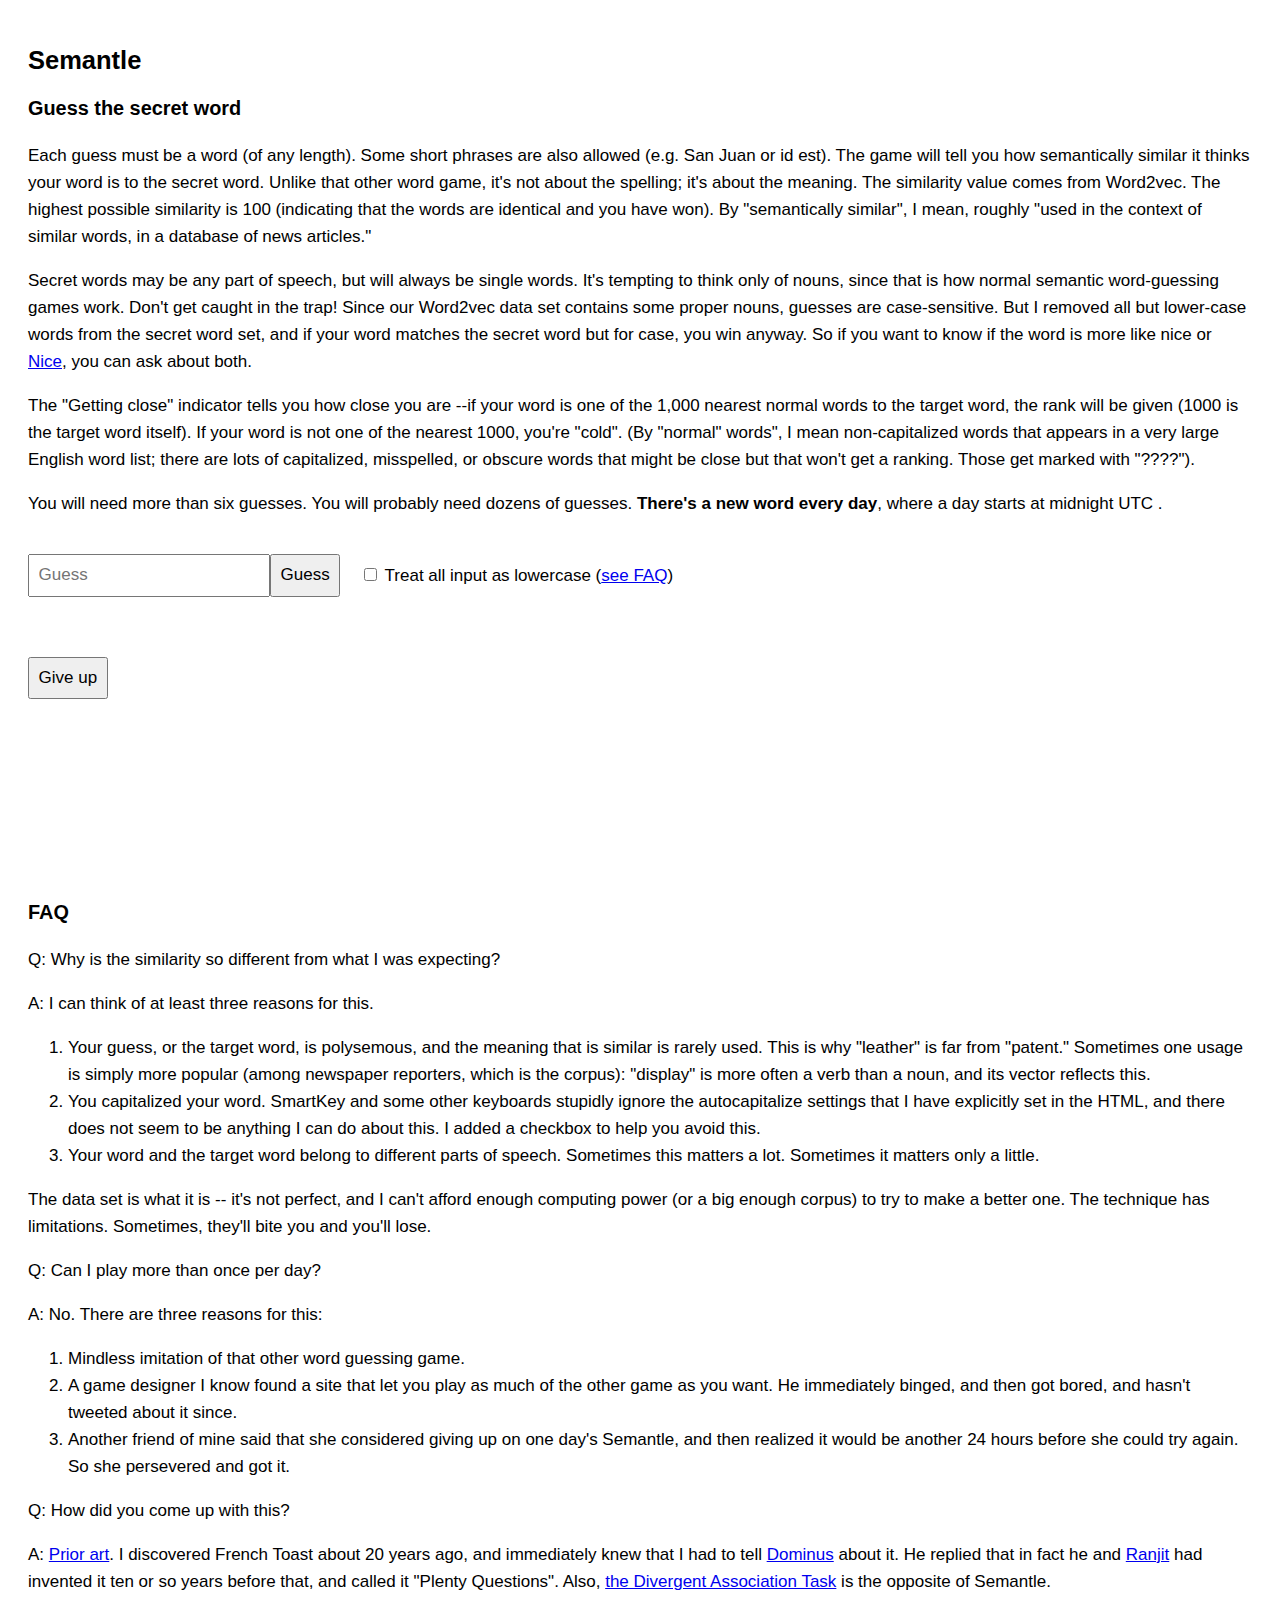
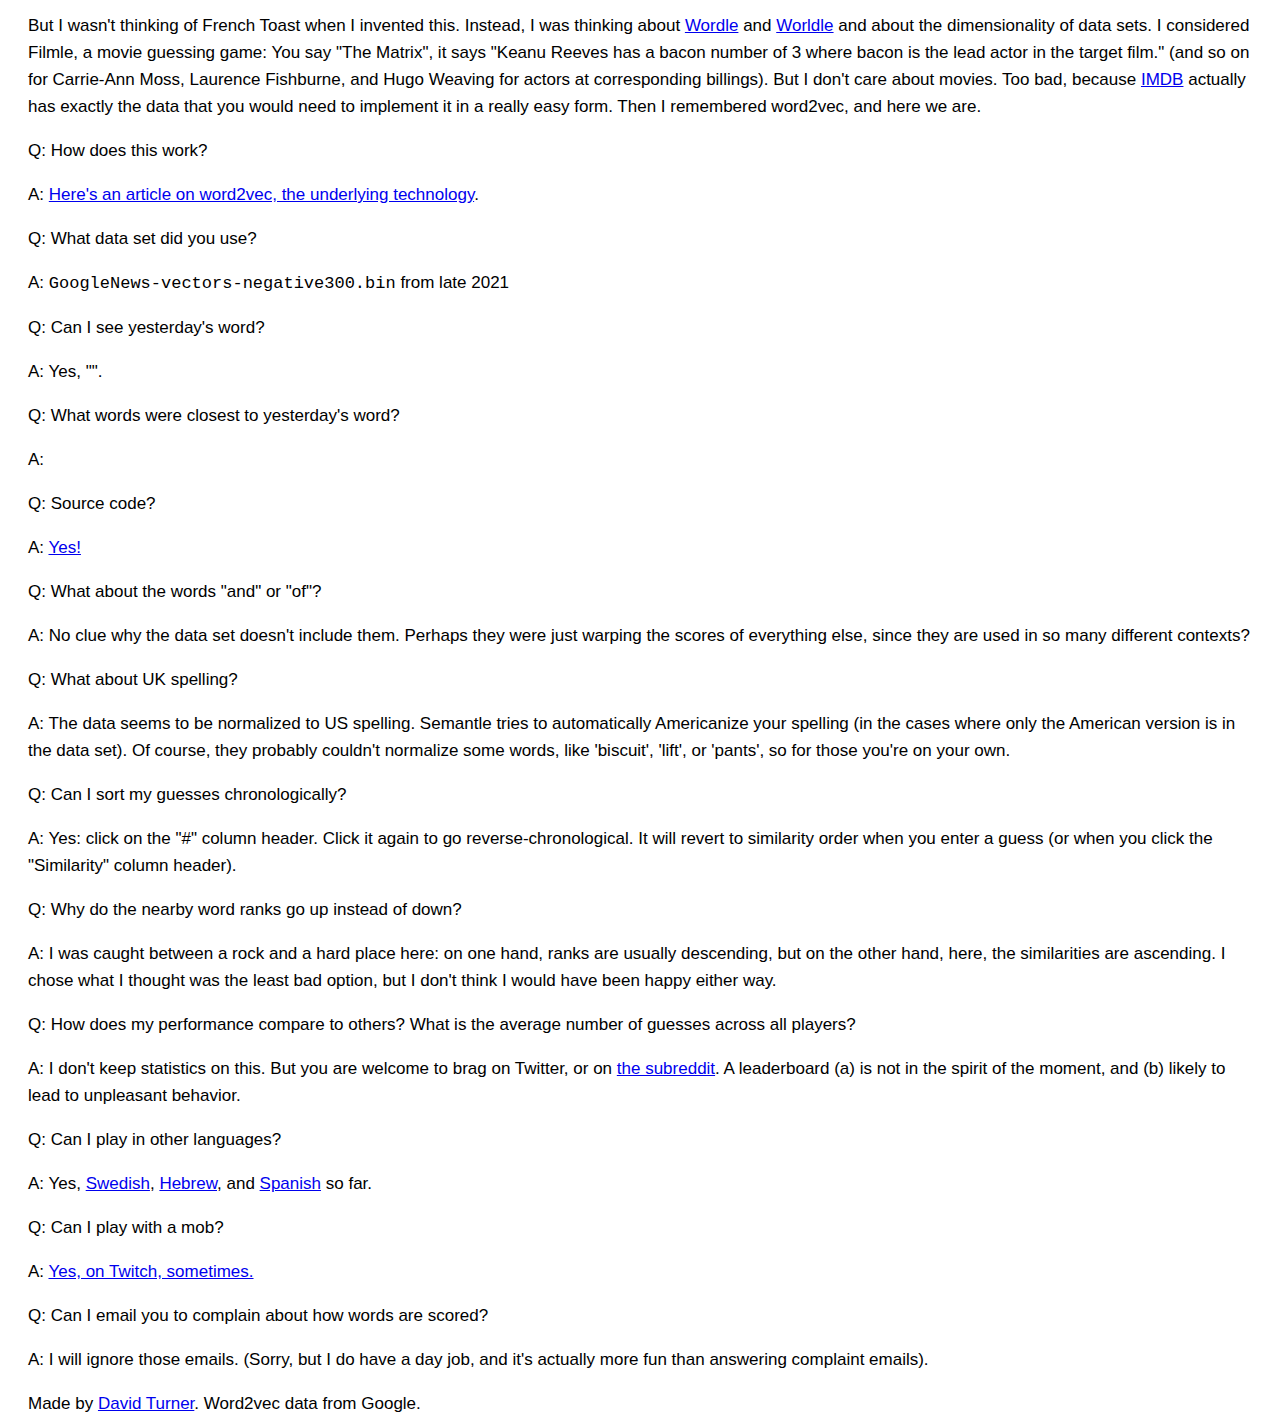
==== static/index.html @ 5888d608 "Move lowercase checkbox to right of guess field (when there is space)" ====
<!DOCTYPE html>
<html lang="en">
  <head>
    <meta charset="utf-8">
    <meta name="viewport" content="width=device-width, initial-scale=1">
    <title>Semantle</title>
    <script src="assets/js/secretWords.js?2"></script>
    <script src="assets/js/semantle.js"></script>
    <script src="assets/js/clipboard.js"></script>
    <script src="assets/js/british_spellings.js"></script>
    <link rel="stylesheet" href="assets/styles.css">
    <link rel="icon" type="image/png" sizes="32x32" href="assets/favicon-32x32.png">
    <link rel="icon" type="image/png" sizes="16x16" href="assets/favicon-16x16.png">
    <link rel="manifest" href="assets/site.webmanifest">
    <!--

    Copyright (c) 2022, David Turner <novalis@novalis.org>

     This program is free software: you can redistribute it and/or modify it under the terms of the GNU General Public License as published by the Free Software Foundation, version 3.

    This program is distributed in the hope that it will be useful, but WITHOUT ANY WARRANTY; without even the implied warranty of MERCHANTABILITY or FITNESS FOR A PARTICULAR PURPOSE. See the GNU General Public License for more details.

    You should have received a copy of the GNU General Public License along with this program. If not, see <https://www.gnu.org/licenses/>.
-->
  </head>
  <body>
    <h2>Semantle</h2>
    
    <h3>Guess the secret word</h3>
    <p>
      Each guess must be a word (of any length).  Some short phrases
      are also allowed (e.g. San Juan or id est). The game will tell
      you how semantically similar it thinks your word is to the
      secret word.  Unlike that other word game, it's not about the
      spelling; it's about the meaning. The similarity value comes
      from Word2vec.  The highest possible similarity is 100
      (indicating that the words are identical and you have won).  By
      "semantically similar", I mean, roughly "used in the context of
      similar words, in a database of news articles."
    </p>
    <p>
      Secret words may be any part of speech, but will always be
      single words.  It's tempting to think only of nouns, since that
      is how normal semantic word-guessing games work.  Don't get
      caught in the trap!  Since our Word2vec data set contains some
      proper nouns, guesses are case-sensitive.  But I removed all but
      lower-case words from the secret word set, and if your word
      matches the secret word but for case, you win anyway.  So if you
      want to know if the word is more like nice
      or <a href="https://en.wikipedia.org/wiki/Nice">Nice</a>, you
      can ask about both.
    </p>
    <p>
      The "Getting close" indicator tells you how close you are --if
      your word is one of the 1,000 nearest normal words to the target
      word, the rank will be given (1000 is the target word itself).
      If your word is not one of the nearest 1000, you're "cold". (By
      "normal" words", I mean non-capitalized words that appears in a
      very large English word list; there are lots of capitalized,
      misspelled, or obscure words that might be close but that won't
      get a ranking.  Those get marked with "????").
    </p>
    <p>
      You will need more than six guesses.  You will probably need
      dozens of guesses. <b>There's a new word every day</b>, where
      a day starts at midnight UTC <span id="localtime"></span>. <span id="yesterday"></span>
    </p>
    <p id="similarity-story"> </p>
    <div id="error" style="color:#ff0000"></div>
    <form id="form" autocorrect="off" autocapitalize="none"
          autocomplete="off">
      <div id="form-row">
        <div>
          <input type="checkbox" name="lower" value="lower" id="lower" />
          <label for="lower">Treat all input as lowercase</label>  (<a href="#capitalized-faq">see FAQ</a>)
        </div>
        <div id="guess-wrapper">
          <input placeholder="Guess" autocorrect="off" autocapitalize="none"
          autocomplete="off"
          type="text" id="guess">
          <input type="submit" value="Guess" id="guess-btn">
        </div>
      </div>
    </form>
    <div id="response"></div>
    <div style="display:none">
      <input type="text" id="share" />
    </div>
    <table id="guesses">
    </table>
  

  <input type="button" value="Give up" id="give-up-btn">

<footer>
<h3 id="faq">FAQ</h3>

    <p> Q: Why is the similarity so different from what I was expecting?</p>
    <p> A: I can think of at least three reasons for this. </p>
    <ol>
      <li>Your guess, or the target word, is polysemous, and the
        meaning that is similar is rarely used. This is why "leather"
        is far from "patent."  Sometimes one usage is simply more
        popular (among newspaper reporters, which is the corpus):
        "display" is more often a verb than a noun, and its vector
        reflects this.</li>
      <li id="capitalized-faq">You capitalized your word.  SmartKey and some other
        keyboards stupidly ignore the autocapitalize settings that I
        have explicitly set in the HTML, and there does not seem to
        be anything I can do about this.  I added a checkbox to help
        you avoid this.</li>
      <li>Your word and the target word belong to different parts of
        speech.  Sometimes this matters a lot.  Sometimes it matters
        only a little.</li>
    </ol>
    <p> The data set is what it is -- it's not perfect, and I can't
    afford enough computing power (or a big enough corpus) to try to
    make a better one.  The technique has limitations.  Sometimes,
    they'll bite you and you'll lose.</p>
    <p> Q: Can I play more than once per day? </p>
    <p> A: No.  There are three reasons for this:</p>
      <ol>
        <li>Mindless imitation of that other word guessing game.</li>
        <li>A game designer I know found a site that let you play as much of the other game as you want.  He immediately binged, and then got bored, and hasn't tweeted about it since.</li>
        <li>Another friend of mine said that she considered giving up on one day's Semantle, and then realized it would be another 24 hours before she could try again.  So she persevered and got it.</li>
      </ol>

    <p> Q: How did you come up with this?</p>
    <p>
      A:
      <a href="http://www.topped-with-meat.com/connector/frenchtoast.html">Prior
      art</a>. I discovered French Toast about 20 years ago, and
      immediately knew that I had to
      tell <a href="https://blog.plover.com/">Dominus</a> about it.
      He replied that in fact he
      and <a href="https://moonmilk.com/">Ranjit</a> had invented it
      ten or so years before that, and called it "Plenty Questions".
      Also, <a href="https://www.datcreativity.com/task">the Divergent
      Association Task</a> is the opposite of Semantle.
    </p>
    <p>
      But I wasn't thinking of French Toast when I invented this.
      Instead, I was thinking
      about <a href="https://www.powerlanguage.co.uk/wordle/">Wordle</a>
      and <a href="https://worldle.teuteuf.fr/">Worldle</a> and about
      the dimensionality of data sets.  I considered Filmle, a movie
      guessing game: You say "The Matrix", it says "Keanu Reeves has a
      bacon number of 3 where bacon is the lead actor in the target
      film." (and so on for Carrie-Ann Moss, Laurence Fishburne, and
      Hugo Weaving for actors at corresponding billings).  But I don't
      care about movies.  Too bad,
      because <a href="https://www.imdb.com/interfaces/">IMDB</a>
      actually has exactly the data that you would need to implement
      it in a really easy form.  Then I remembered word2vec, and here
      we are.
    </p>
    <p> Q: How does this work? </p>
    <p> A: <a href="https://towardsdatascience.com/word2vec-explained-49c52b4ccb71">Here's an article on word2vec, the underlying technology</a>.
    <p> Q: What data set did you use? </p>
    <p> A: <tt>GoogleNews-vectors-negative300.bin</tt> from late 2021</p>
    <p> Q: Can I see yesterday's word?  </p>
    <p> A: Yes, "<span id="yesterday2"></span>". </p>
    <p> Q: What words were closest to yesterday's word? </p>
    <p> A: <span id="nearbyYesterday"></span>
    <p> Q: Source code? </p>
    <p> A: <a href="https://gitlab.com/novalis_dt/semantle">Yes!</a></p>
    <p> Q: What about the words "and" or "of"?</p>
    <p> A: No clue why the data set doesn't include them.  Perhaps
      they were just warping the scores of everything else, since they
      are used in so many different contexts?</p>
    <p> Q: What about UK spelling?</p>
    <p> A: The data seems to be normalized to US spelling.  Semantle
      tries to automatically Americanize your spelling (in the cases
      where only the American version is in the data set). Of course,
      they probably couldn't normalize some words, like 'biscuit',
      'lift', or 'pants', so for those you're on your own.</p>
    <p> Q: Can I sort my guesses chronologically?</p>
    <p> A: Yes: click on the "#" column header.  Click it again to go
    reverse-chronological.  It will revert to similarity order when
    you enter a guess (or when you click the "Similarity" column
    header).
    </p>
    <p> Q: Why do the nearby word ranks go up instead of down? </p>
    <p> A: I was caught between a rock and a hard place here: on one
      hand, ranks are usually descending, but on the other hand, here,
      the similarities are ascending. I chose what I thought was the
      least bad option, but I don't think I would have been happy
      either way. </p>
    <p> Q: How does my performance compare to others?  What is
    the average number of guesses across all players?</p>
    <p> A: I don't keep statistics on this. But you are welcome to
    brag on Twitter, or
    on <a href="https://www.reddit.com/r/semantle">the subreddit</a>.
    A leaderboard (a) is not in the spirit of the moment, and (b)
    likely to lead to unpleasant behavior.</p>
    <p> Q: Can I play in other languages? </p>
    <p> A: Yes, <a href="https://swemantle.riddle.nu/">Swedish</a>,
    <a href="https://semantle-he.herokuapp.com">Hebrew</a>, and <a href="http://semantle-es.cgk.cl/">Spanish</a> so far. </p>
    <p> Q: Can I play with a mob?</p>
    <p> A: <a href="https://www.twitch.tv/intarective">Yes, on Twitch, sometimes.</a></p>
    <p> Q: Can I email you to complain about how words are scored? </p>
    <p> A: I will ignore those emails.  (Sorry, but I do have a day
    job, and it's actually more fun than answering complaint emails).</p>


    <div>Made by <a href="mailto:novalis@novalis.org">David Turner</a>.  Word2vec data from Google.</div>
  </footer>
  </body>
</html>
---- static/assets/styles.css ----
* {
    box-sizing: border-box;
}

body, input {
    font-size: 17px;
    line-height: 27px;
    -webkit-font-smoothing: subpixel-antialiased;
    font-family:-apple-system-font, BlinkMacSystemFont, 'Helvetica Neue', sans-serif;
    text-rendering: optimizeLegibility;
    font-weight:400;
}

#form-row {
    align-items: center;
    display: flex;
    flex-direction: row-reverse;
    flex-wrap: wrap;
    justify-content: start;
}

#guess-wrapper {
    display: flex;
    margin: 20px 20px 20px 0;
    align-items: center;
}

#guess-wrapper input,
#give-up-btn {
    height: 2.5em;
    padding: .5em;
}

#guesses {
    margin-bottom:40px;
}

body {
    padding-left:20px;
    padding-right:20px;
    padding-top:18px;
}

th {
    padding-right: 3em;
}

th#chronoOrder, th#alphaOrder, th#similarityOrder, input#give-up-btn, input#guess-btn, input#lower{
    cursor: pointer;
}

.gaveup {
    border: 1px solid black;
    padding-top: 0.7ex;
    padding-bottom: 0.7ex;
    padding-left: 0.7em;
    background-color: #eeeeff;
}

.close {
    text-align: left;
}

/*"Unusual word found!  This word is not in the list of \"normal\" words that we use for the top-1000 list, but it is still similar!";*/

.weirdWord {
    position: relative;
    display: inline-block;
    border-bottom: 1px dotted black;
}

.weirdWord .tooltiptext {
 visibility: hidden;
  width: 20em;
  background-color: black;
  color: #fff;
  text-align: center;
  padding: 0.3ex 0;
  border-radius: 1ex;

  position: absolute;
  z-index: 1;
}


.weirdWord:hover .tooltiptext {
  visibility: visible;
}

footer {
    margin-top: 200px;
}
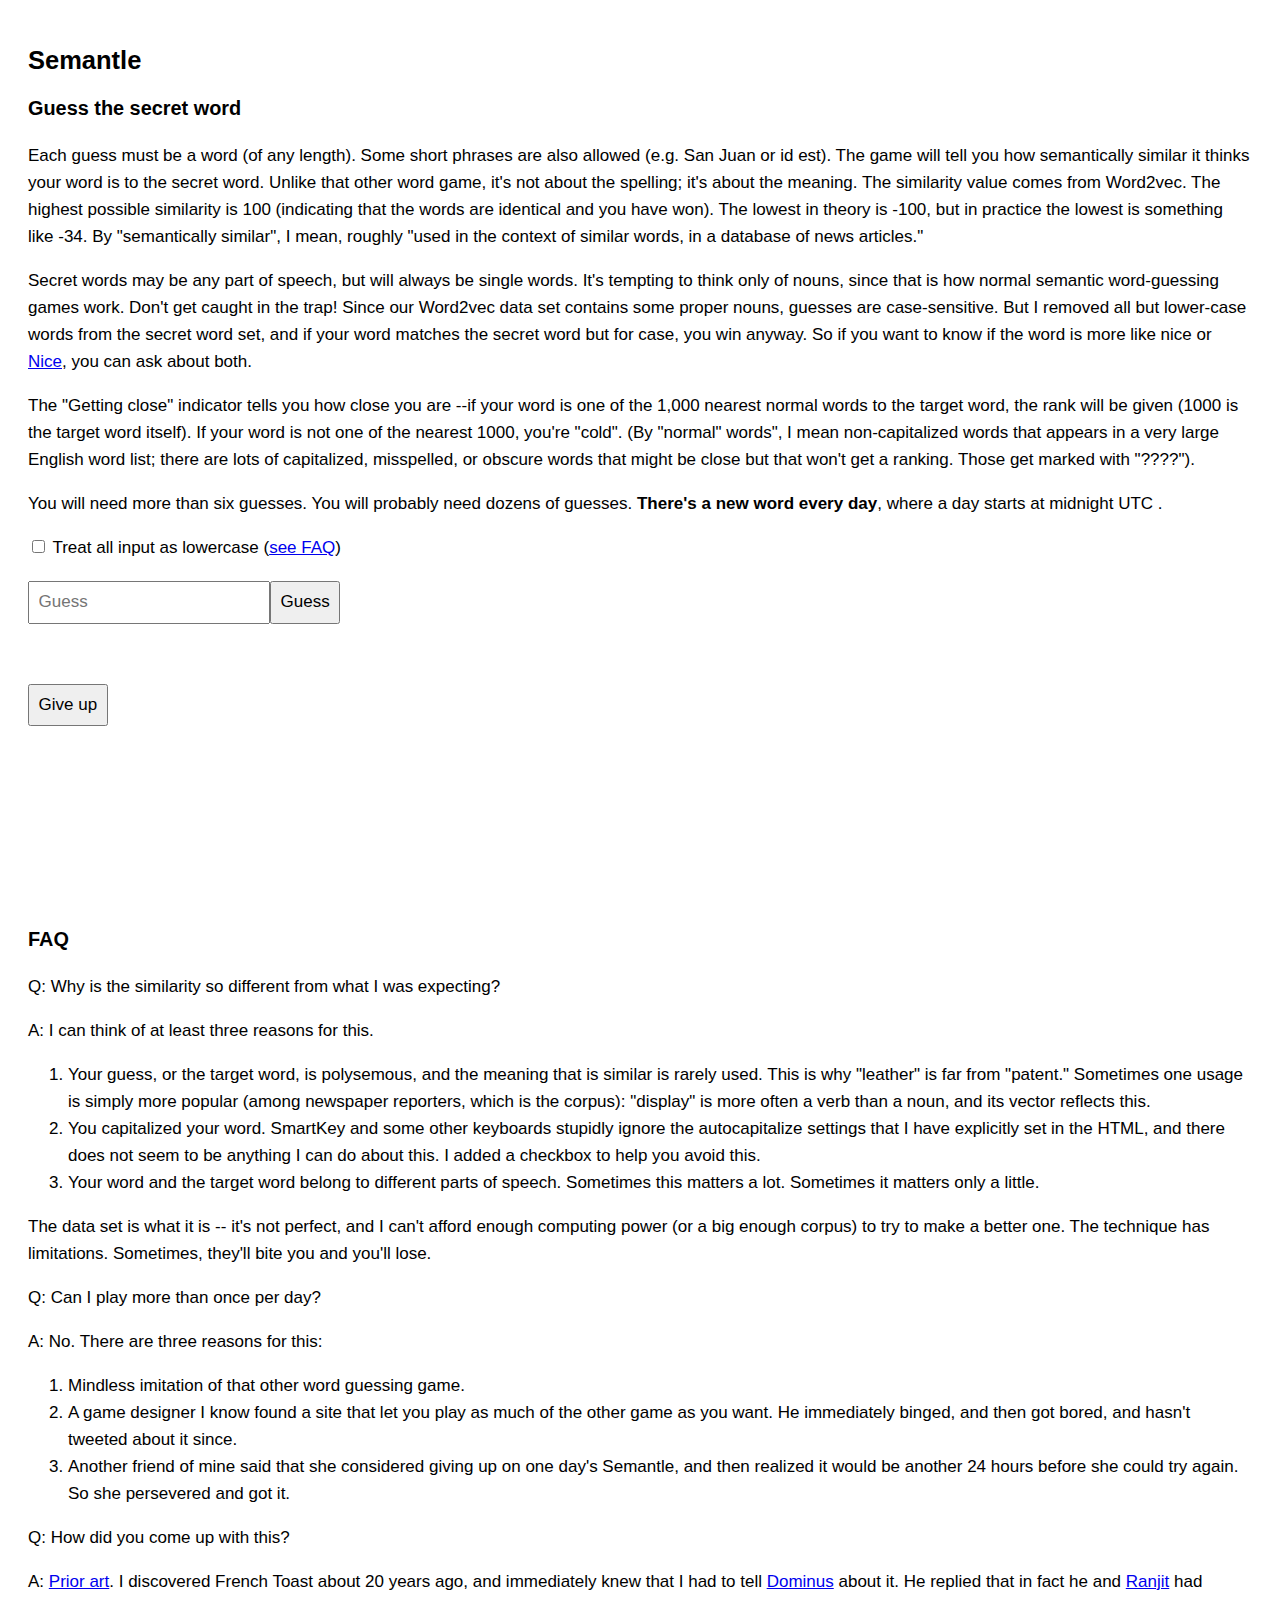
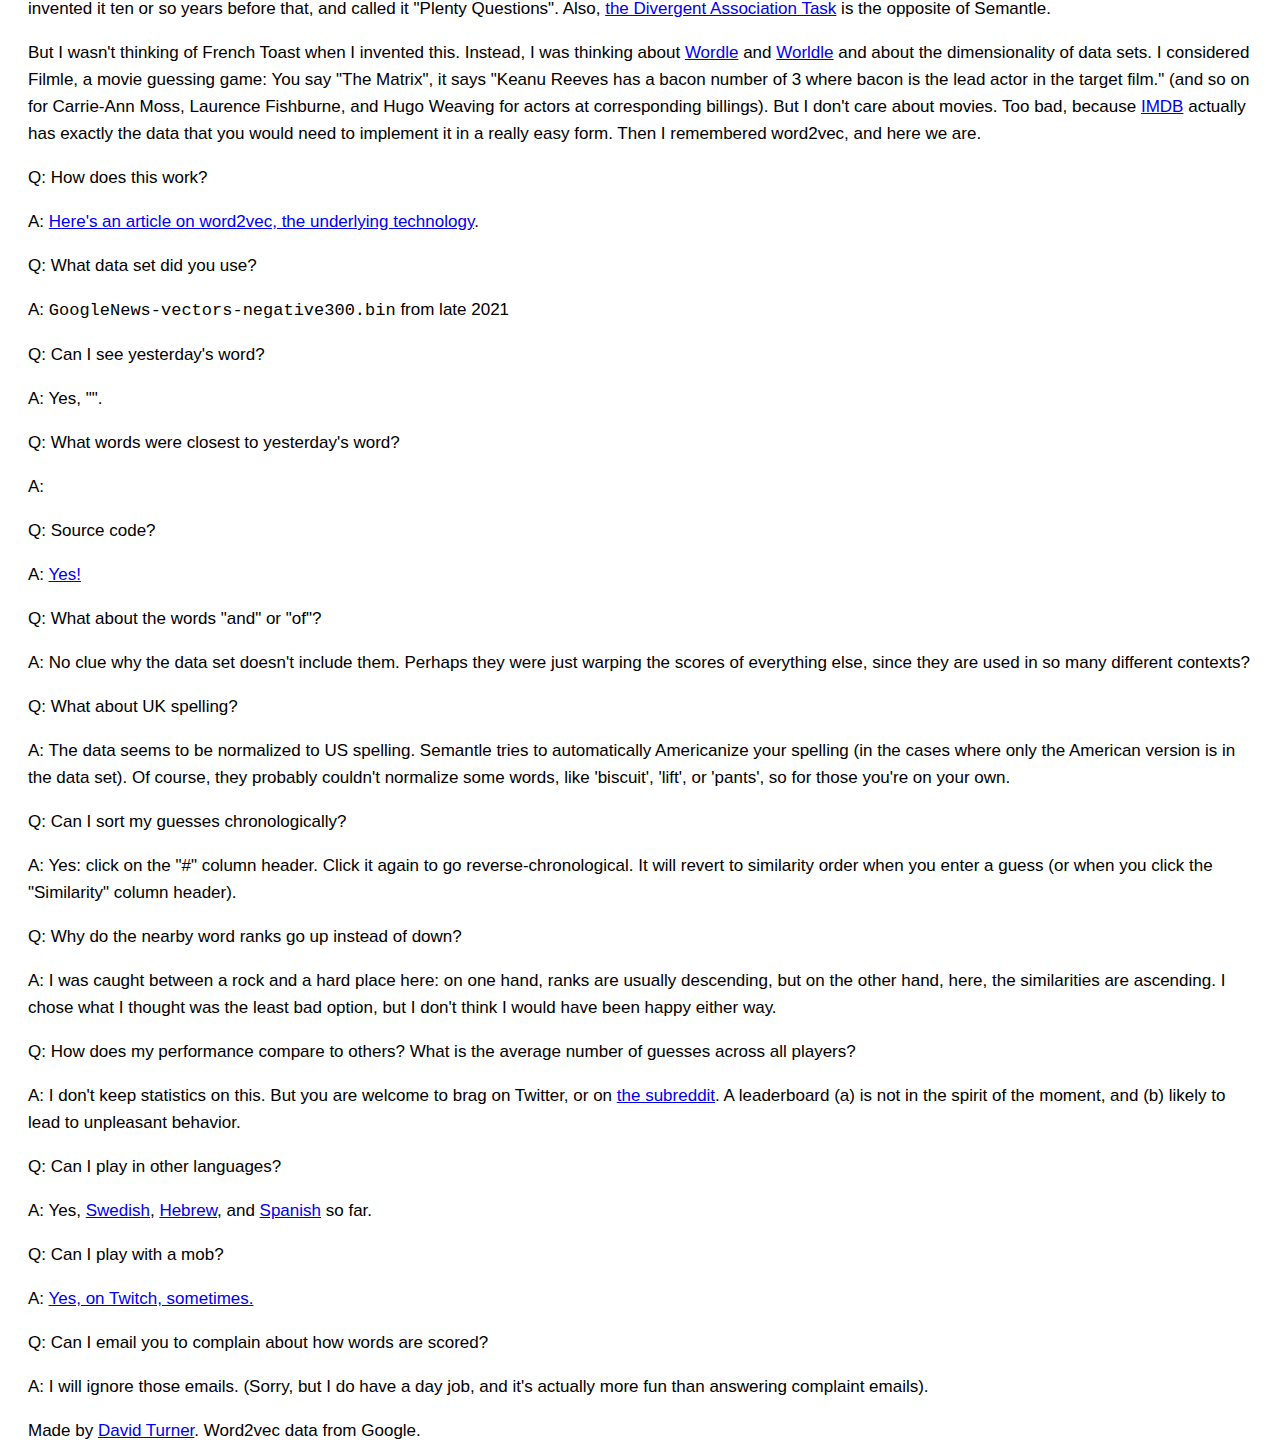
==== commit dbd84981: "explain lowest" ====
--- a/static/index.html
+++ b/static/index.html
@@ -34,9 +34,11 @@
       secret word.  Unlike that other word game, it's not about the
       spelling; it's about the meaning. The similarity value comes
       from Word2vec.  The highest possible similarity is 100
-      (indicating that the words are identical and you have won).  By
-      "semantically similar", I mean, roughly "used in the context of
-      similar words, in a database of news articles."
+      (indicating that the words are identical and you have won). The
+      lowest in theory is -100, but in practice the lowest is
+      something like -34.  By "semantically similar", I mean, roughly
+      "used in the context of similar words, in a database of news
+      articles."
     </p>
     <p>
       Secret words may be any part of speech, but will always be
@@ -69,17 +71,13 @@
     <div id="error" style="color:#ff0000"></div>
     <form id="form" autocorrect="off" autocapitalize="none"
           autocomplete="off">
-      <div id="form-row">
-        <div>
-          <input type="checkbox" name="lower" value="lower" id="lower" />
-          <label for="lower">Treat all input as lowercase</label>  (<a href="#capitalized-faq">see FAQ</a>)
-        </div>
-        <div id="guess-wrapper">
-          <input placeholder="Guess" autocorrect="off" autocapitalize="none"
-          autocomplete="off"
-          type="text" id="guess">
-          <input type="submit" value="Guess" id="guess-btn">
-        </div>
+      <input type="checkbox" name="lower" value="lower" id="lower" />
+      <label for="lower">Treat all input as lowercase</label>  (<a href="#capitalized-faq">see FAQ</a>)
+      <div id="guess-wrapper">
+        <input placeholder="Guess" autocorrect="off" autocapitalize="none"
+        autocomplete="off"
+        type="text" id="guess">
+        <input type="submit" value="Guess" id="guess-btn">
       </div>
     </form>
     <div id="response"></div>
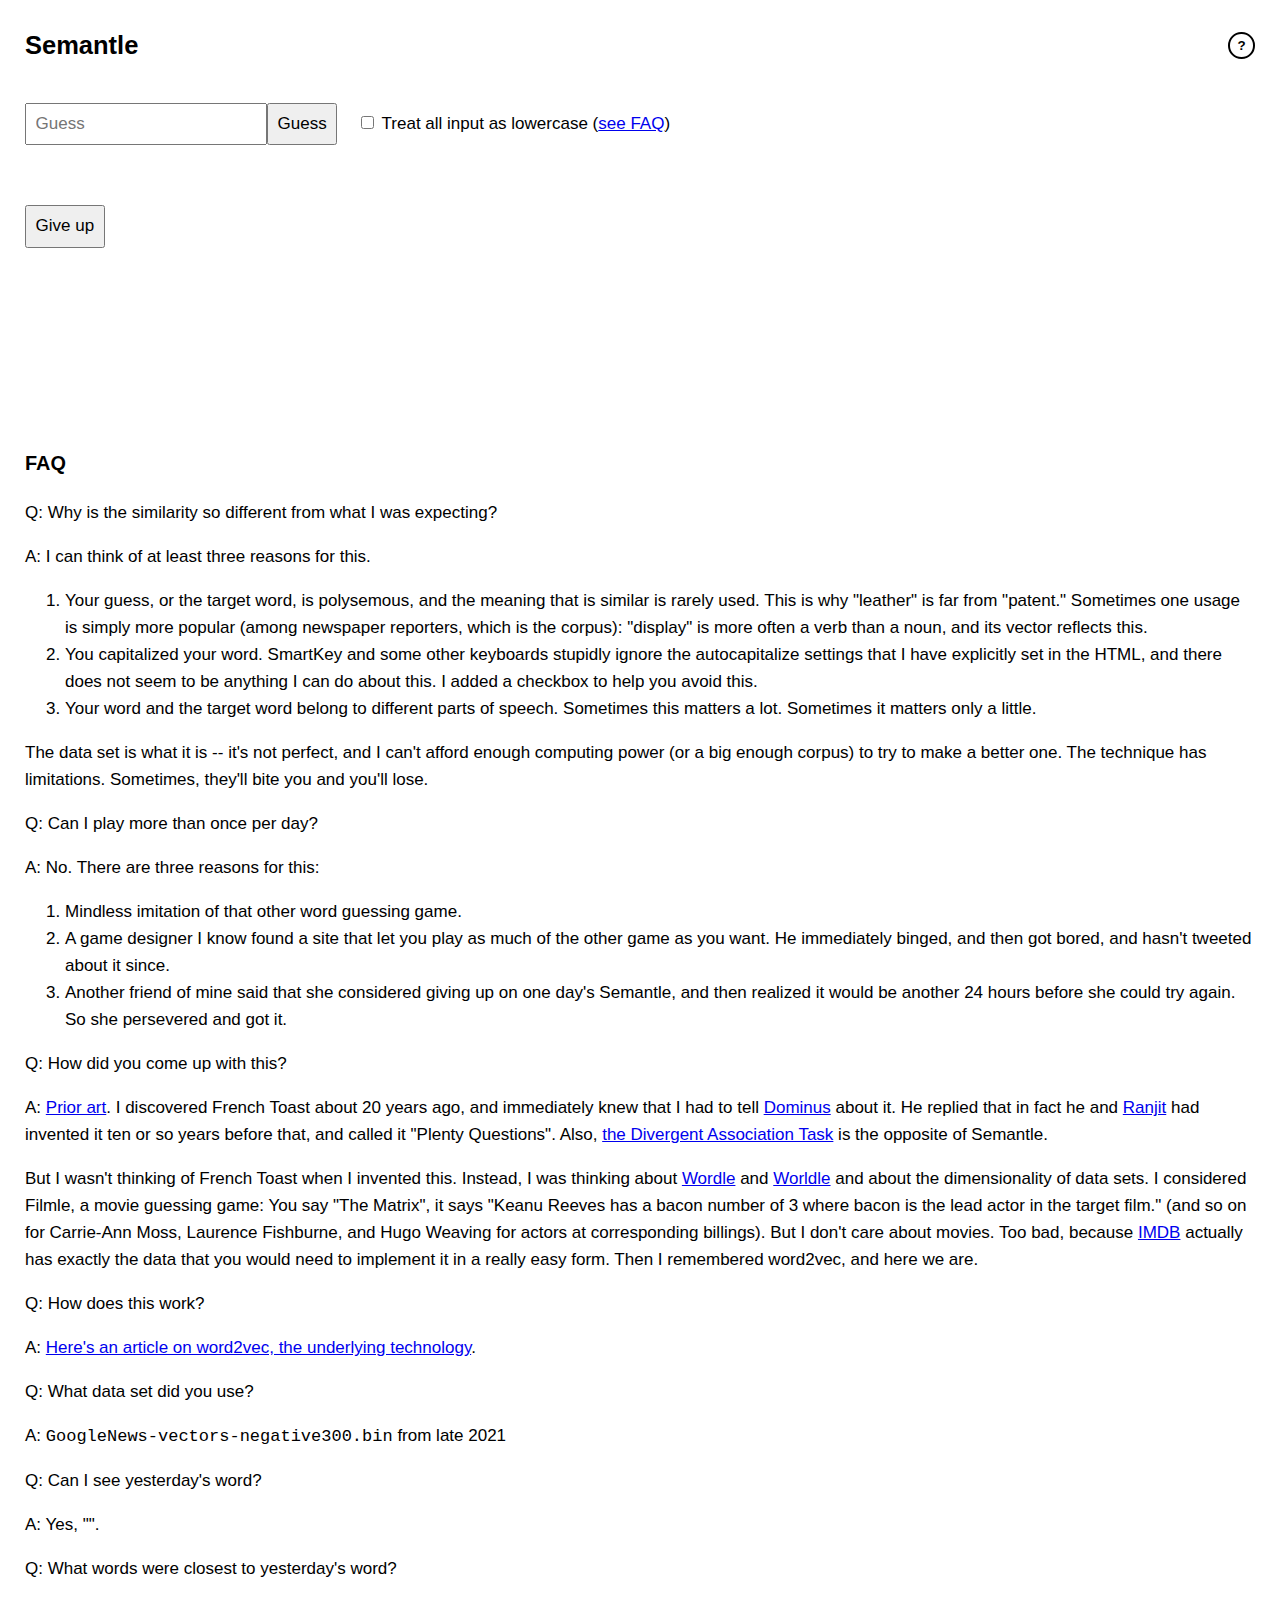
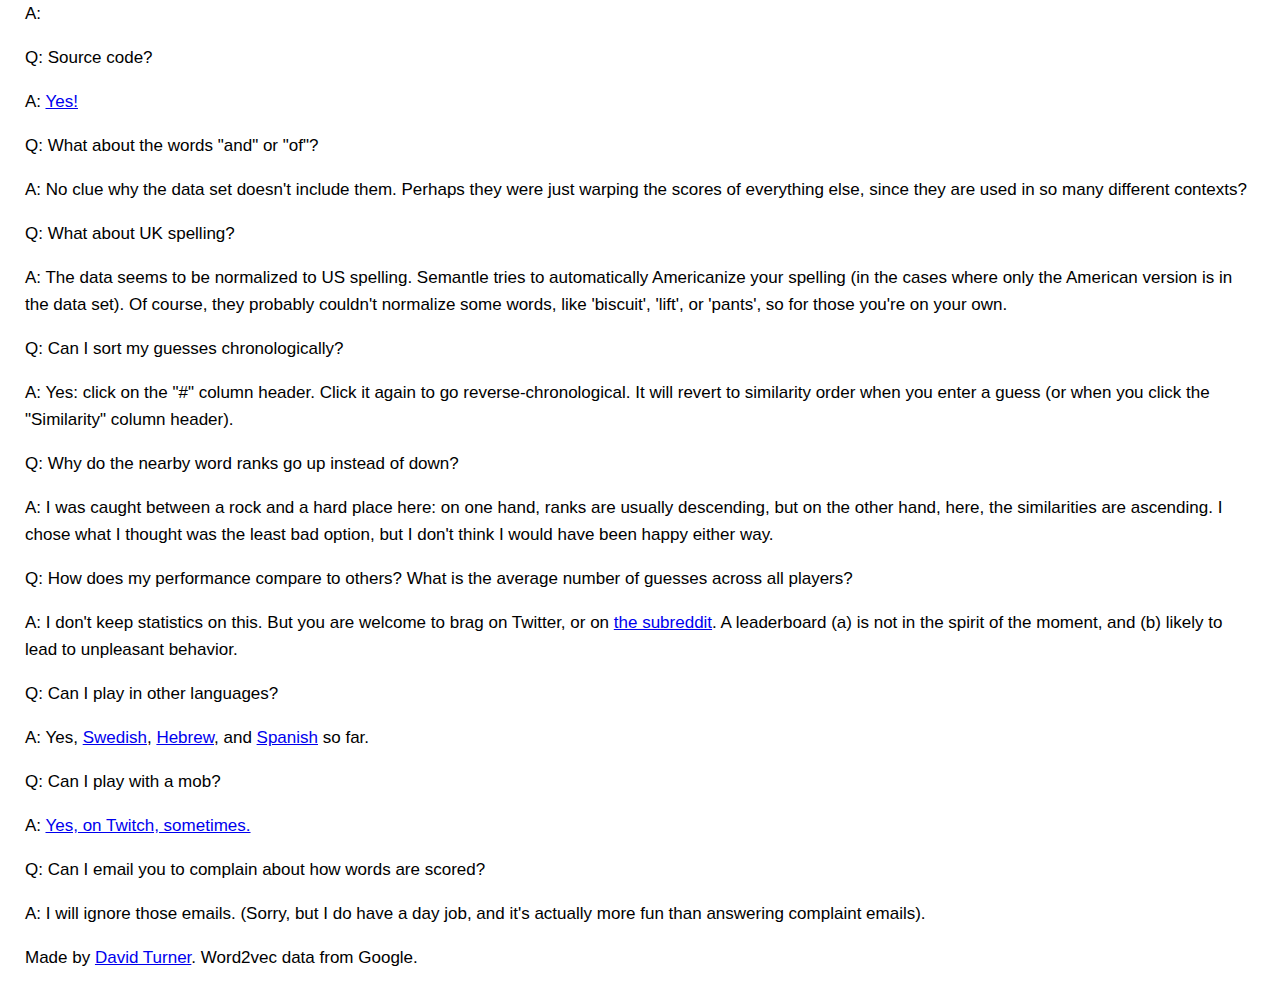
==== commit e8893912: "Move rules to a dialog" ====
--- a/static/index.html
+++ b/static/index.html
@@ -2,7 +2,7 @@
 <html lang="en">
   <head>
     <meta charset="utf-8">
-    <meta name="viewport" content="width=device-width, initial-scale=1">
+    <meta name="viewport" content="width=device-width, initial-scale=1, maximum-scale=1">
     <title>Semantle</title>
     <script src="assets/js/secretWords.js?2"></script>
     <script src="assets/js/semantle.js"></script>
@@ -24,60 +24,73 @@
 -->
   </head>
   <body>
-    <h2>Semantle</h2>
-    
-    <h3>Guess the secret word</h3>
-    <p>
-      Each guess must be a word (of any length).  Some short phrases
-      are also allowed (e.g. San Juan or id est). The game will tell
-      you how semantically similar it thinks your word is to the
-      secret word.  Unlike that other word game, it's not about the
-      spelling; it's about the meaning. The similarity value comes
-      from Word2vec.  The highest possible similarity is 100
-      (indicating that the words are identical and you have won). The
-      lowest in theory is -100, but in practice the lowest is
-      something like -34.  By "semantically similar", I mean, roughly
-      "used in the context of similar words, in a database of news
-      articles."
-    </p>
-    <p>
-      Secret words may be any part of speech, but will always be
-      single words.  It's tempting to think only of nouns, since that
-      is how normal semantic word-guessing games work.  Don't get
-      caught in the trap!  Since our Word2vec data set contains some
-      proper nouns, guesses are case-sensitive.  But I removed all but
-      lower-case words from the secret word set, and if your word
-      matches the secret word but for case, you win anyway.  So if you
-      want to know if the word is more like nice
-      or <a href="https://en.wikipedia.org/wiki/Nice">Nice</a>, you
-      can ask about both.
-    </p>
-    <p>
-      The "Getting close" indicator tells you how close you are --if
-      your word is one of the 1,000 nearest normal words to the target
-      word, the rank will be given (1000 is the target word itself).
-      If your word is not one of the nearest 1000, you're "cold". (By
-      "normal" words", I mean non-capitalized words that appears in a
-      very large English word list; there are lots of capitalized,
-      misspelled, or obscure words that might be close but that won't
-      get a ranking.  Those get marked with "????").
-    </p>
-    <p>
-      You will need more than six guesses.  You will probably need
-      dozens of guesses. <b>There's a new word every day</b>, where
-      a day starts at midnight UTC <span id="localtime"></span>. <span id="yesterday"></span>
-    </p>
+    <header>
+      <h2>Semantle</h2>
+      <button aria-label="Rules" id="rules-button">?</button>
+    </header>
+    <div id="rules-underlay">
+      <div id="rules" aria-labelledby="rules-heading" aria-modal="true">
+        <button id="rules-close" aria-label="Close">&times;</button>
+        <div id="rules-content">
+          <h3 id="rules-heading">Guess the secret word</h3>
+          <p>
+            Each guess must be a word (of any length).  Some short phrases
+            are also allowed (e.g. San Juan or id est). The game will tell
+            you how semantically similar it thinks your word is to the
+            secret word.  Unlike that other word game, it's not about the
+            spelling; it's about the meaning. The similarity value comes
+            from Word2vec.  The highest possible similarity is 100
+            (indicating that the words are identical and you have won). The
+            lowest in theory is -100, but in practice the lowest is
+            something like -34.  By "semantically similar", I mean, roughly
+            "used in the context of similar words, in a database of news
+            articles."
+          </p>
+          <p>
+            Secret words may be any part of speech, but will always be
+            single words.  It's tempting to think only of nouns, since that
+            is how normal semantic word-guessing games work.  Don't get
+            caught in the trap!  Since our Word2vec data set contains some
+            proper nouns, guesses are case-sensitive.  But I removed all but
+            lower-case words from the secret word set, and if your word
+            matches the secret word but for case, you win anyway.  So if you
+            want to know if the word is more like nice
+            or <a href="https://en.wikipedia.org/wiki/Nice">Nice</a>, you
+            can ask about both.
+          </p>
+          <p>
+            The "Getting close" indicator tells you how close you are --if
+            your word is one of the 1,000 nearest normal words to the target
+            word, the rank will be given (1000 is the target word itself).
+            If your word is not one of the nearest 1000, you're "cold". (By
+            "normal" words", I mean non-capitalized words that appears in a
+            very large English word list; there are lots of capitalized,
+            misspelled, or obscure words that might be close but that won't
+            get a ranking.  Those get marked with "????").
+          </p>
+          <p>
+            You will need more than six guesses.  You will probably need
+            dozens of guesses. <b>There's a new word every day</b>, where
+            a day starts at midnight UTC <span id="localtime"></span>. <span id="yesterday"></span>
+          </p>
+        </div>
+      </div>
+    </div>
     <p id="similarity-story"> </p>
     <div id="error" style="color:#ff0000"></div>
     <form id="form" autocorrect="off" autocapitalize="none"
           autocomplete="off">
-      <input type="checkbox" name="lower" value="lower" id="lower" />
-      <label for="lower">Treat all input as lowercase</label>  (<a href="#capitalized-faq">see FAQ</a>)
-      <div id="guess-wrapper">
-        <input placeholder="Guess" autocorrect="off" autocapitalize="none"
-        autocomplete="off"
-        type="text" id="guess">
-        <input type="submit" value="Guess" id="guess-btn">
+      <div id="form-row">
+        <div>
+          <input type="checkbox" name="lower" value="lower" id="lower" />
+          <label for="lower">Treat all input as lowercase</label>  (<a href="#capitalized-faq">see FAQ</a>)
+        </div>
+        <div id="guess-wrapper">
+          <input placeholder="Guess" autocorrect="off" autocapitalize="none"
+          autocomplete="off"
+          type="text" id="guess">
+          <input type="submit" value="Guess" id="guess-btn">
+        </div>
       </div>
     </form>
     <div id="response"></div>
--- a/static/assets/styles.css
+++ b/static/assets/styles.css
@@ -4,11 +4,23 @@
 
 body, input {
     font-size: 17px;
-    line-height: 27px;
+    line-height: 1.59;
     -webkit-font-smoothing: subpixel-antialiased;
     font-family:-apple-system-font, BlinkMacSystemFont, 'Helvetica Neue', sans-serif;
     text-rendering: optimizeLegibility;
     font-weight:400;
+}
+
+body {
+    padding: 1em;
+}
+
+body.rules-open {
+    overflow: hidden;
+}
+
+body.rules-open #rules-underlay {
+    display: block;
 }
 
 #form-row {
@@ -16,12 +28,88 @@
     display: flex;
     flex-direction: row-reverse;
     flex-wrap: wrap;
-    justify-content: start;
+    column-gap: 20px;
+    justify-content: flex-end;
+}
+
+header {
+    align-items: center;
+    display: flex;
+    justify-content: space-between;
+}
+
+h2 {
+    margin: 0;
+}
+
+#rules-button,
+#rules-close {
+    background: transparent;
+    color: black;
+    padding: 0;
+}
+
+#rules-button {
+    border: 2px solid black;
+    border-radius: 50%;
+    height: 2em;
+    font-weight: bold;
+    width: 2em;
+}
+
+#rules-underlay {
+    background: rgba(0,0,0,.5);
+    bottom: 0;
+    display: none;
+    left: 0;
+    position: fixed;
+    right: 0;
+    top: 0;
+}
+
+#rules {
+    background: white;
+    left: 2em;
+    margin-bottom: 2em;
+    margin-left: auto;
+    margin-right: auto;
+    max-width: 40em;
+    overflow: hidden;
+    position: fixed;
+    right: 2em;
+    top: 2em;
+    z-index: 1;
+}
+
+#rules-close {
+    border: none;
+    font-size: 2em;
+    height: 1em;
+    line-height: 1em;
+    right: .5em;
+    position: absolute;
+    top: .5em;
+    width: 1em;
+    z-index: 2;
+}
+
+#rules-content {
+    max-height: calc(100vh - 4em);
+    padding: 2em;
+    overflow: auto;
+}
+
+#rules-heading {
+    margin-top: 0;
+}
+
+#rules-content > *:last-child {
+    margin-bottom: 0;
 }
 
 #guess-wrapper {
     display: flex;
-    margin: 20px 20px 20px 0;
+    margin: 20px 0;
     align-items: center;
 }
 
@@ -35,26 +123,28 @@
     margin-bottom:40px;
 }
 
-body {
-    padding-left:20px;
-    padding-right:20px;
-    padding-top:18px;
+#guess {
+    width: 100%;
 }
 
 th {
     padding-right: 3em;
-}
-
-th#chronoOrder, th#alphaOrder, th#similarityOrder, input#give-up-btn, input#guess-btn, input#lower{
+    text-align: start;
+}
+
+th#chronoOrder, th#alphaOrder, th#similarityOrder, input#give-up-btn, input#guess-btn, input#lower, button {
     cursor: pointer;
 }
 
 .gaveup {
     border: 1px solid black;
-    padding-top: 0.7ex;
-    padding-bottom: 0.7ex;
-    padding-left: 0.7em;
+    margin-bottom: 1em;
+    padding: 1em;
     background-color: #eeeeff;
+}
+
+.gaveup > *:first-child {
+    margin-top: 0;
 }
 
 .close {
@@ -89,4 +179,22 @@
 
 footer {
     margin-top: 200px;
-}+}
+
+@media only screen and (max-width: 640px) {
+    body, input {
+        font-size: 14px;
+    }
+
+    #guess-wrapper {
+        flex-grow: 1;
+    }
+
+    table {
+        width: 100%;
+    }
+
+    th {
+        padding-right: .5em;
+    }
+}
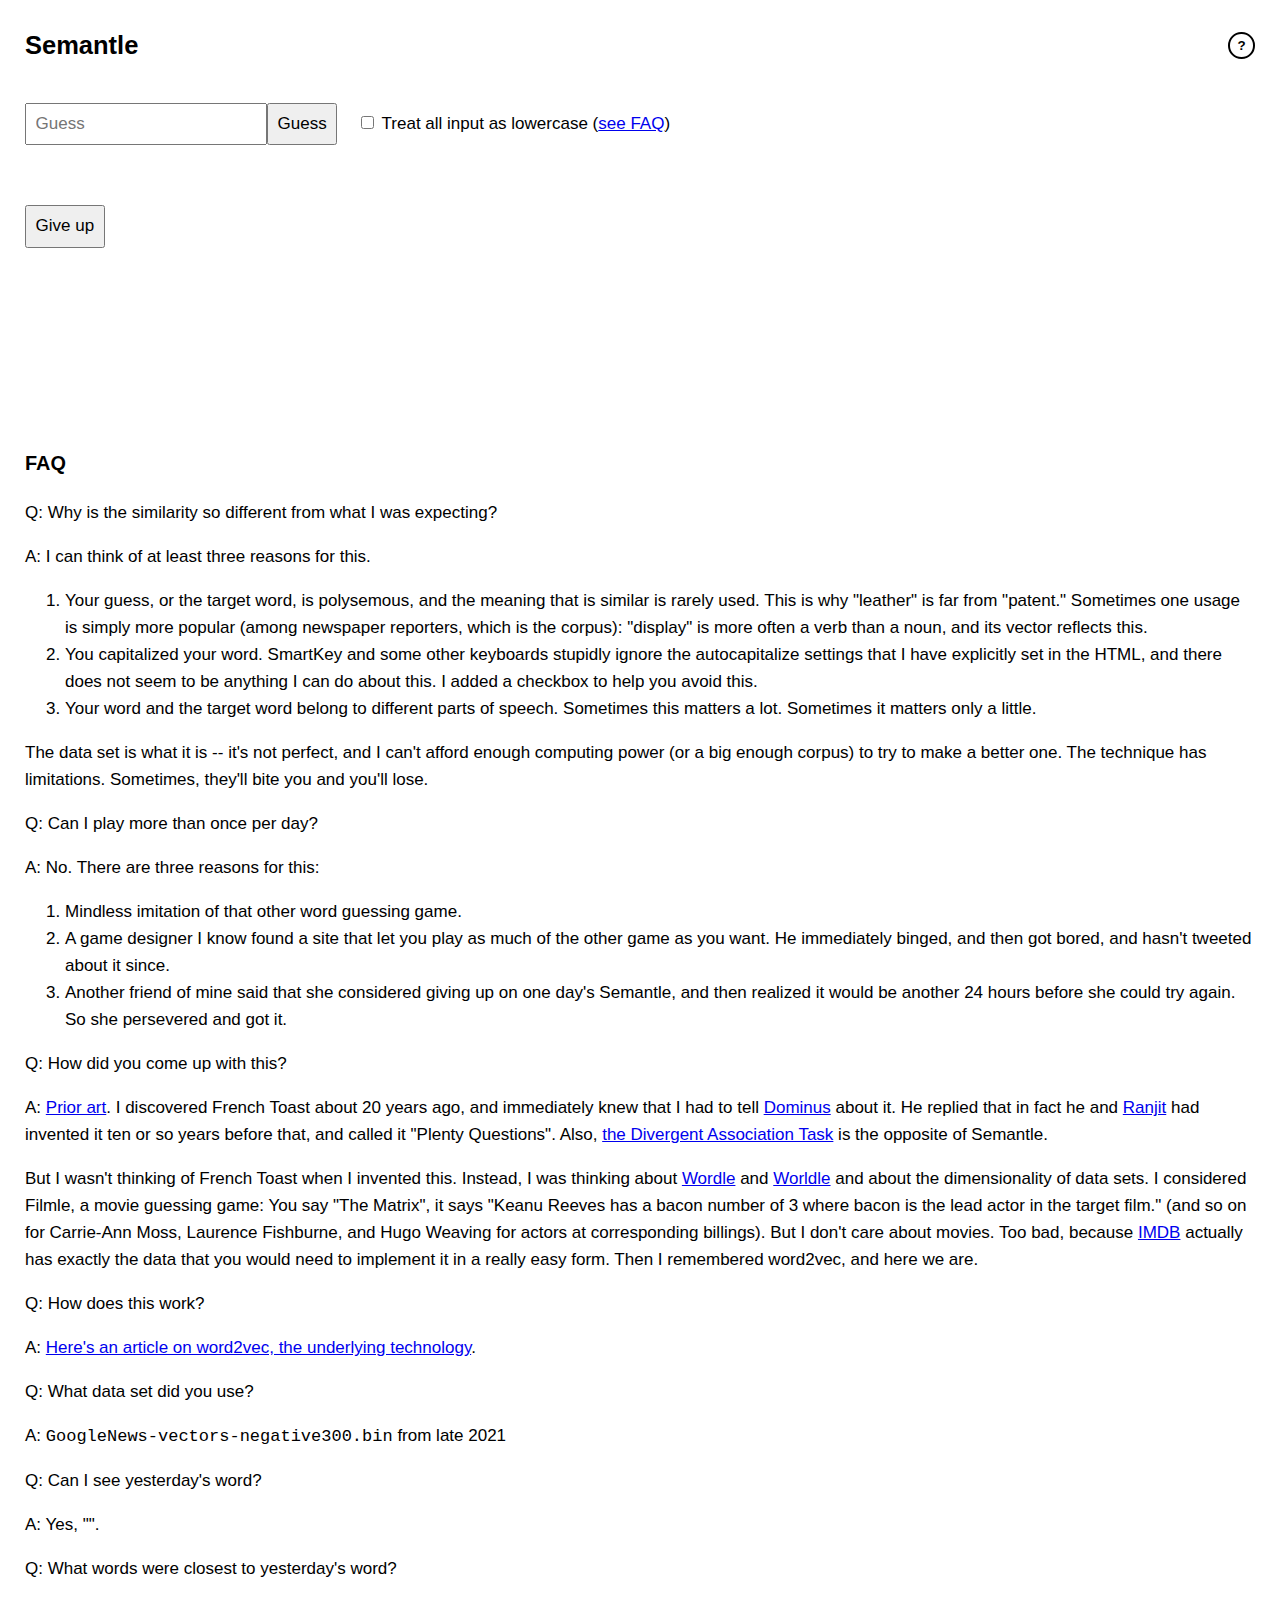
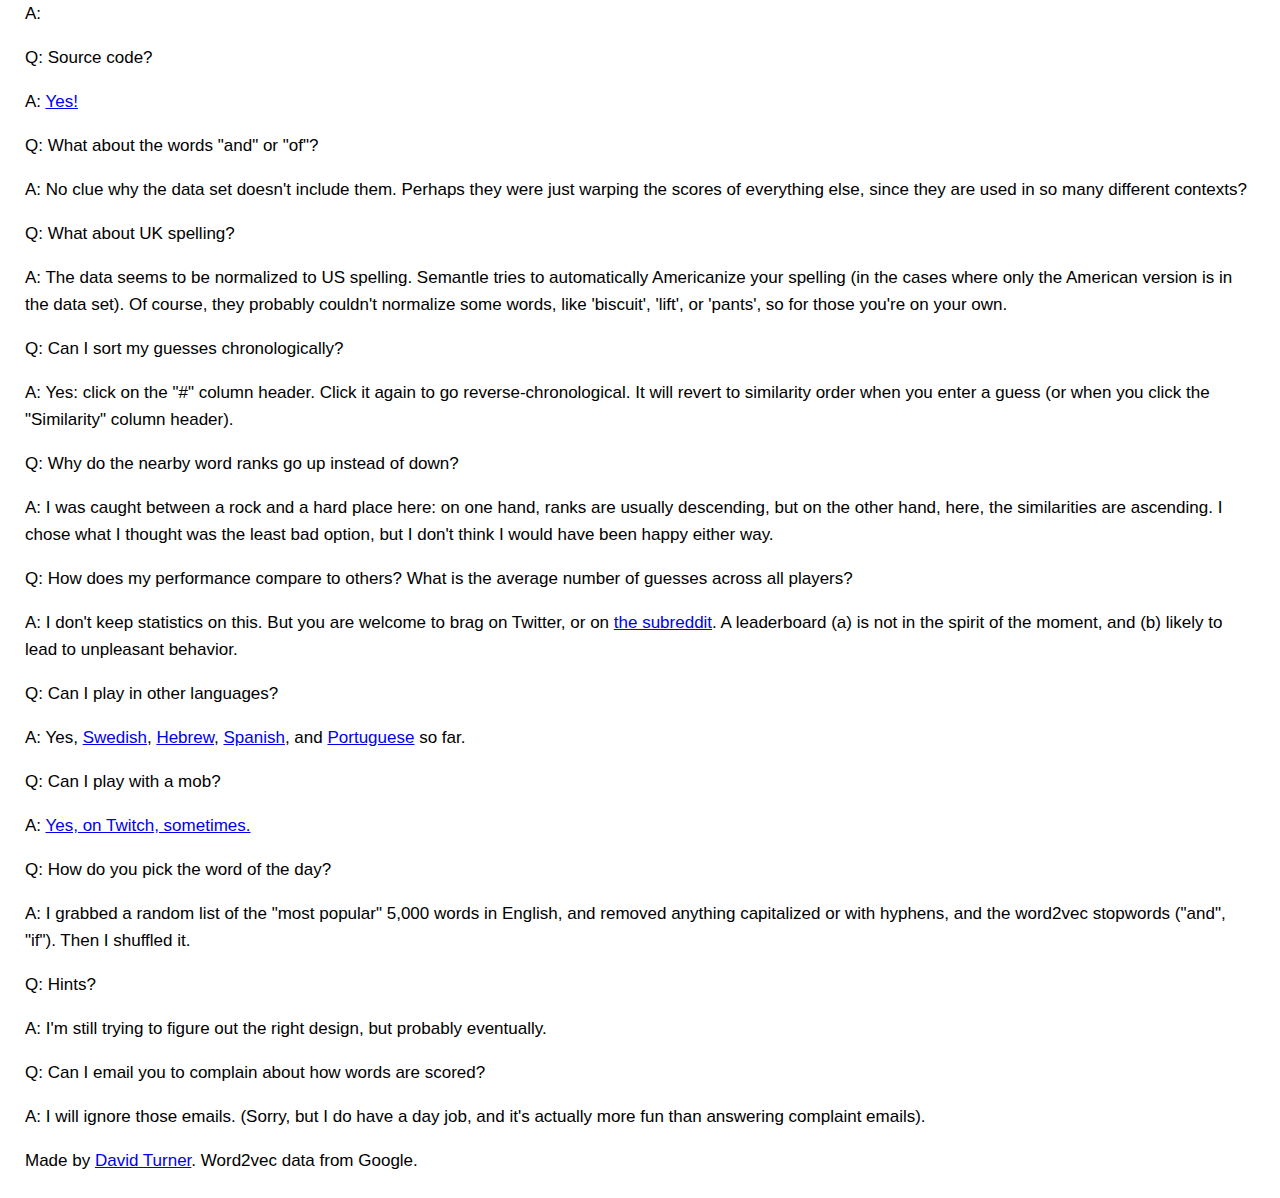
==== commit 5fd47a5c: "more faq" ====
--- a/static/index.html
+++ b/static/index.html
@@ -206,9 +206,16 @@
     likely to lead to unpleasant behavior.</p>
     <p> Q: Can I play in other languages? </p>
     <p> A: Yes, <a href="https://swemantle.riddle.nu/">Swedish</a>,
-    <a href="https://semantle-he.herokuapp.com">Hebrew</a>, and <a href="http://semantle-es.cgk.cl/">Spanish</a> so far. </p>
+    <a href="https://semantle-he.herokuapp.com">Hebrew</a>, <a href="http://semantle-es.cgk.cl/">Spanish</a>, and <a href="https://contexto.me/">Portuguese</a> so far.</a> </p>
     <p> Q: Can I play with a mob?</p>
     <p> A: <a href="https://www.twitch.tv/intarective">Yes, on Twitch, sometimes.</a></p>
+    <p> Q: How do you pick the word of the day? </p>
+    <p> A: I grabbed a random list of the "most popular" 5,000 words
+    in English, and removed anything capitalized or with hyphens, and
+    the word2vec stopwords ("and", "if").  Then I shuffled it.</p>
+    <p> Q: Hints?</p>
+    <p> A: I'm still trying to figure out the right design, but
+    probably eventually.</p>
     <p> Q: Can I email you to complain about how words are scored? </p>
     <p> A: I will ignore those emails.  (Sorry, but I do have a day
     job, and it's actually more fun than answering complaint emails).</p>
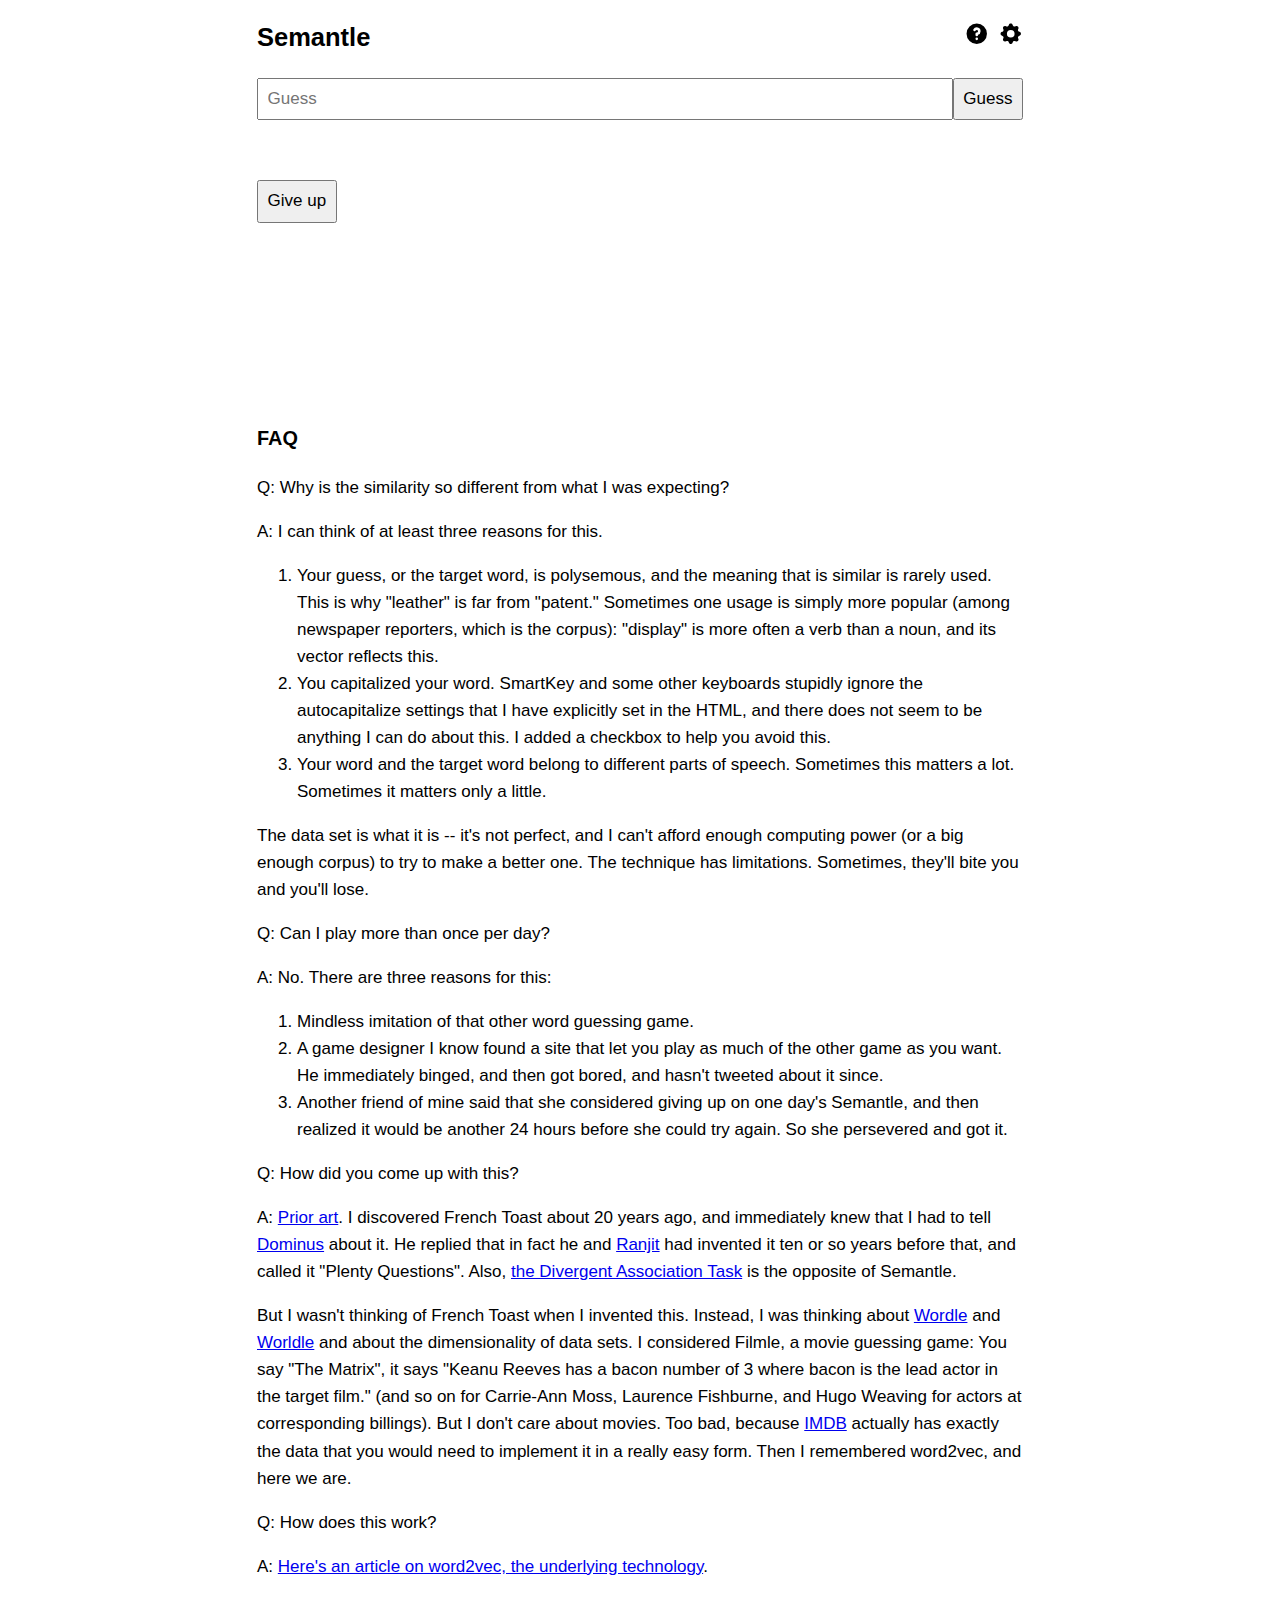
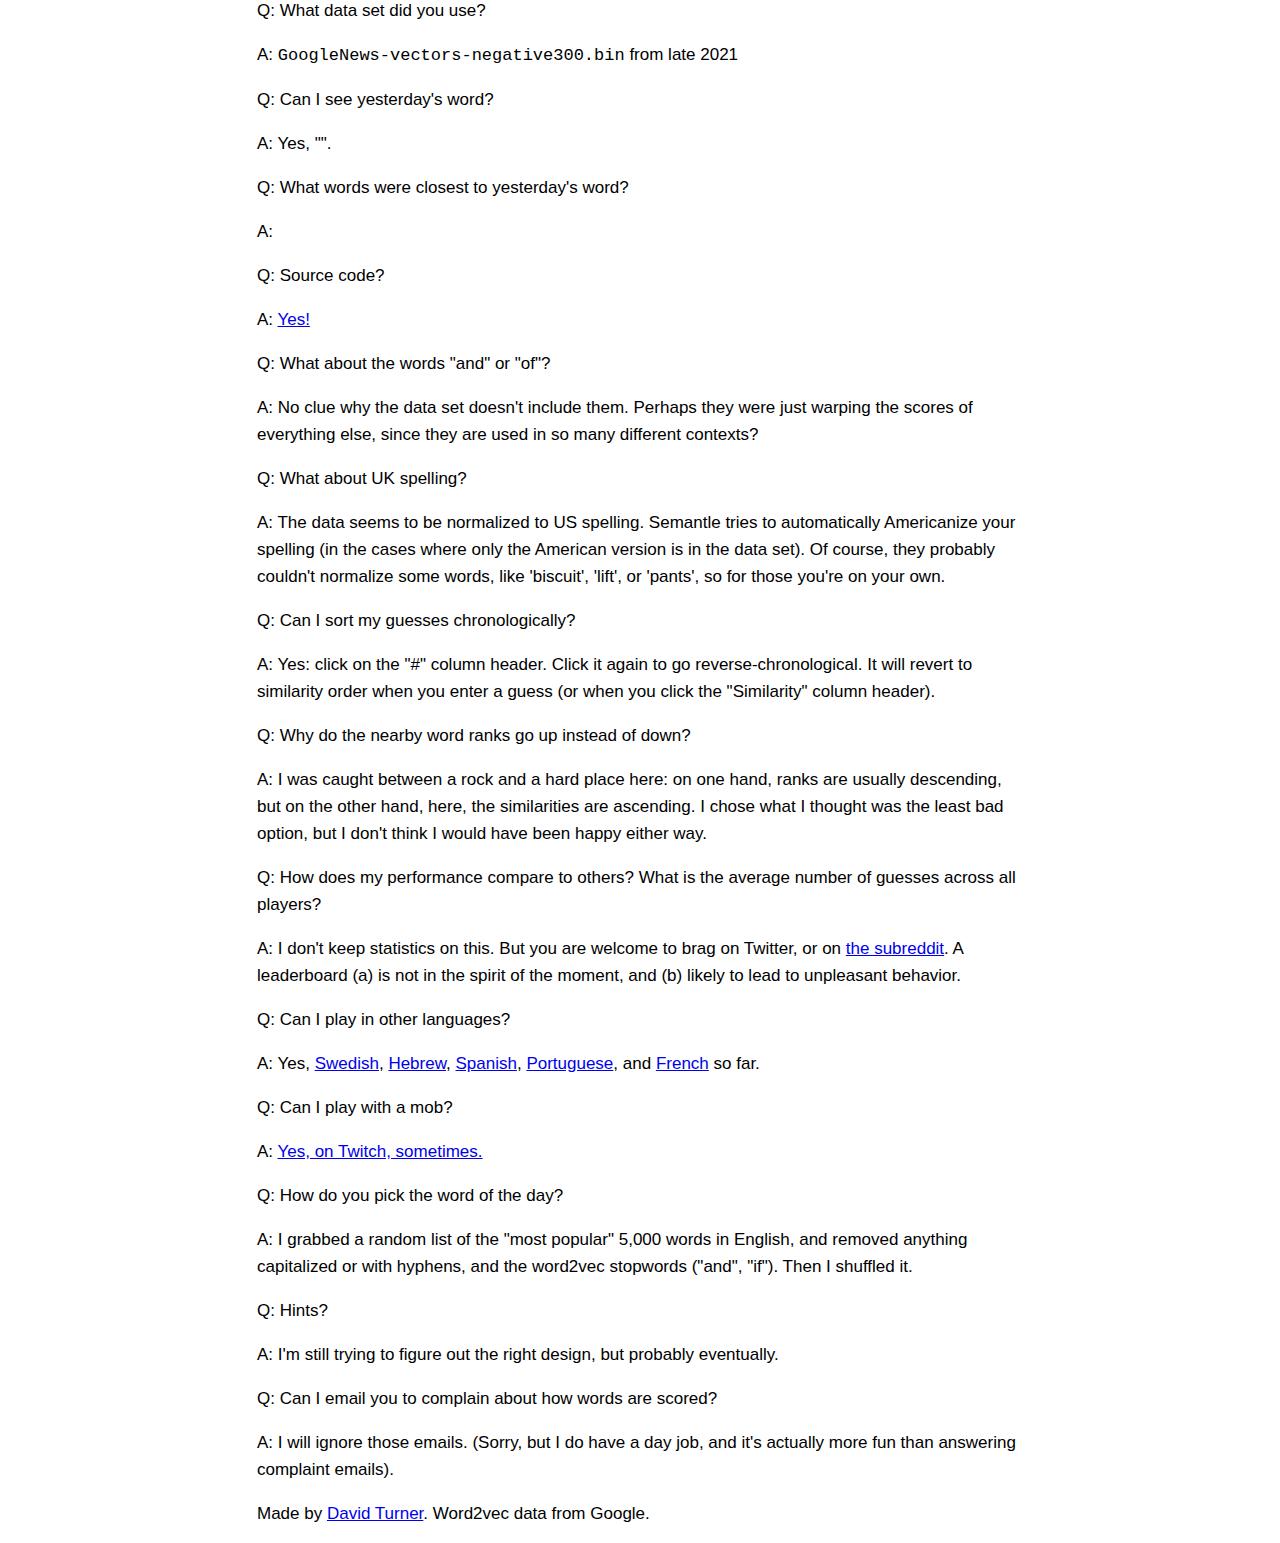
==== commit a0f0d5f4: "Use heroicons instead" ====
--- a/static/index.html
+++ b/static/index.html
@@ -5,7 +5,6 @@
     <meta name="viewport" content="width=device-width, initial-scale=1, maximum-scale=1">
     <title>Semantle</title>
     <script src="assets/js/secretWords.js?2"></script>
-    <script src="assets/js/semantle.js"></script>
     <script src="assets/js/clipboard.js"></script>
     <script src="assets/js/british_spellings.js"></script>
     <link rel="stylesheet" href="assets/styles.css">
@@ -24,14 +23,29 @@
 -->
   </head>
   <body>
+    <!-- place this script after body so it can reference it -->
+    <script src="assets/js/semantle.js"></script>
     <header>
       <h2>Semantle</h2>
-      <button aria-label="Rules" id="rules-button">?</button>
+      <nav id="menu">
+        <button id="rules-button">
+          <svg xmlns="http://www.w3.org/2000/svg" viewBox="0 0 20 20" fill="currentColor" role="img">
+            <title>Rules</title>
+            <path fill-rule="evenodd" d="M18 10a8 8 0 11-16 0 8 8 0 0116 0zm-8-3a1 1 0 00-.867.5 1 1 0 11-1.731-1A3 3 0 0113 8a3.001 3.001 0 01-2 2.83V11a1 1 0 11-2 0v-1a1 1 0 011-1 1 1 0 100-2zm0 8a1 1 0 100-2 1 1 0 000 2z" clip-rule="evenodd"/>
+          </svg>          
+        </button>
+        <button id="settings-button">
+          <svg xmlns="http://www.w3.org/2000/svg" viewBox="0 0 20 20" fill="currentColor" role="img">
+            <title>Settings</title>
+            <path fill-rule="evenodd" d="M11.49 3.17c-.38-1.56-2.6-1.56-2.98 0a1.532 1.532 0 01-2.286.948c-1.372-.836-2.942.734-2.106 2.106.54.886.061 2.042-.947 2.287-1.561.379-1.561 2.6 0 2.978a1.532 1.532 0 01.947 2.287c-.836 1.372.734 2.942 2.106 2.106a1.532 1.532 0 012.287.947c.379 1.561 2.6 1.561 2.978 0a1.533 1.533 0 012.287-.947c1.372.836 2.942-.734 2.106-2.106a1.533 1.533 0 01.947-2.287c1.561-.379 1.561-2.6 0-2.978a1.532 1.532 0 01-.947-2.287c.836-1.372-.734-2.942-2.106-2.106a1.532 1.532 0 01-2.287-.947zM10 13a3 3 0 100-6 3 3 0 000 6z" clip-rule="evenodd"/>
+          </svg>          
+        </button>
+      </nav>
     </header>
-    <div id="rules-underlay">
-      <div id="rules" aria-labelledby="rules-heading" aria-modal="true">
-        <button id="rules-close" aria-label="Close">&times;</button>
-        <div id="rules-content">
+    <div class="dialog-underlay" id="rules-underlay">
+      <div class="dialog" id="rules" aria-labelledby="rules-heading" aria-modal="true">
+        <button class="dialog-close" id="rules-close">&times;</button>
+        <div class="dialog-content" id="rules-content">
           <h3 id="rules-heading">Guess the secret word</h3>
           <p>
             Each guess must be a word (of any length).  Some short phrases
@@ -80,17 +94,11 @@
     <div id="error" style="color:#ff0000"></div>
     <form id="form" autocorrect="off" autocapitalize="none"
           autocomplete="off">
-      <div id="form-row">
-        <div>
-          <input type="checkbox" name="lower" value="lower" id="lower" />
-          <label for="lower">Treat all input as lowercase</label>  (<a href="#capitalized-faq">see FAQ</a>)
-        </div>
-        <div id="guess-wrapper">
-          <input placeholder="Guess" autocorrect="off" autocapitalize="none"
-          autocomplete="off"
-          type="text" id="guess">
-          <input type="submit" value="Guess" id="guess-btn">
-        </div>
+      <div id="guess-wrapper">
+        <input placeholder="Guess" autocorrect="off" autocapitalize="none"
+        autocomplete="off"
+        type="text" id="guess">
+        <input type="submit" value="Guess" id="guess-btn">
       </div>
     </form>
     <div id="response"></div>
@@ -206,7 +214,8 @@
     likely to lead to unpleasant behavior.</p>
     <p> Q: Can I play in other languages? </p>
     <p> A: Yes, <a href="https://swemantle.riddle.nu/">Swedish</a>,
-    <a href="https://semantle-he.herokuapp.com">Hebrew</a>, <a href="http://semantle-es.cgk.cl/">Spanish</a>, and <a href="https://contexto.me/">Portuguese</a> so far.</a> </p>
+    <a href="https://semantle-he.herokuapp.com">Hebrew</a>, <a href="http://semantle-es.cgk.cl/">Spanish</a>, <a href="https://contexto.me/">Portuguese</a>,
+    and <a href="https://cemantix.herokuapp.com/">French</a> so far.</a> </p>
     <p> Q: Can I play with a mob?</p>
     <p> A: <a href="https://www.twitch.tv/intarective">Yes, on Twitch, sometimes.</a></p>
     <p> Q: How do you pick the word of the day? </p>
@@ -223,5 +232,26 @@
 
     <div>Made by <a href="mailto:novalis@novalis.org">David Turner</a>.  Word2vec data from Google.</div>
   </footer>
+  <div class="dialog-underlay" id="settings-underlay">
+    <div class="dialog" id="settings" aria-labelledby="settings-heading" aria-modal="true">
+      <button class="dialog-close" id="settings-close">&times;</button>
+      <div class="dialog-content" id="settings-content">
+        <div>
+          <input type="checkbox" name="dark-mode" value="dark-mode" id="dark-mode" />
+          <label for="dark-mode">Dark mode</label>
+        </div>
+        <div>
+          <input type="checkbox" name="lower" value="lower" id="lower" />
+          <label for="lower">Treat all input as lowercase</label>  (<a id="capitalized-link" href="#capitalized-faq">see FAQ</a>)
+        </div>
+      </div>
+    </div>
+  </div>
+  <template id="x-icon">
+    <svg xmlns="http://www.w3.org/2000/svg" viewBox="0 0 20 20" fill="currentColor" role="img">
+      <title>Close</title>
+      <path fill-rule="evenodd" d="M4.293 4.293a1 1 0 011.414 0L10 8.586l4.293-4.293a1 1 0 111.414 1.414L11.414 10l4.293 4.293a1 1 0 01-1.414 1.414L10 11.414l-4.293 4.293a1 1 0 01-1.414-1.414L8.586 10 4.293 5.707a1 1 0 010-1.414z" clip-rule="evenodd"/>
+    </svg>
+  </template>
   </body>
 </html>
--- a/static/assets/styles.css
+++ b/static/assets/styles.css
@@ -2,7 +2,7 @@
     box-sizing: border-box;
 }
 
-body, input {
+body, input, button {
     font-size: 17px;
     line-height: 1.59;
     -webkit-font-smoothing: subpixel-antialiased;
@@ -12,10 +12,12 @@
 }
 
 body {
+    margin: 0 auto;
+    max-width: 800px;
     padding: 1em;
 }
 
-body.rules-open {
+body.dialog-open {
     overflow: hidden;
 }
 
@@ -23,13 +25,8 @@
     display: block;
 }
 
-#form-row {
-    align-items: center;
-    display: flex;
-    flex-direction: row-reverse;
-    flex-wrap: wrap;
-    column-gap: 20px;
-    justify-content: flex-end;
+body.settings-open #settings-underlay {
+    display: block;
 }
 
 header {
@@ -42,22 +39,24 @@
     margin: 0;
 }
 
-#rules-button,
-#rules-close {
+#menu {
+    display: flex;
+    column-gap: .5em;
+}
+
+#menu button,
+.dialog-close {
     background: transparent;
-    color: black;
+    border: none;
     padding: 0;
 }
 
-#rules-button {
-    border: 2px solid black;
-    border-radius: 50%;
-    height: 2em;
-    font-weight: bold;
-    width: 2em;
-}
-
-#rules-underlay {
+#menu button svg {
+    height: 1.5em;
+    width: 1.5em;
+}
+
+.dialog-underlay {
     background: rgba(0,0,0,.5);
     bottom: 0;
     display: none;
@@ -67,7 +66,7 @@
     top: 0;
 }
 
-#rules {
+.dialog {
     background: white;
     left: 2em;
     margin-bottom: 2em;
@@ -81,9 +80,9 @@
     z-index: 1;
 }
 
-#rules-close {
-    border: none;
-    font-size: 2em;
+.dialog-close {
+    color: black;
+    font-size: 1.5em;
     height: 1em;
     line-height: 1em;
     right: .5em;
@@ -93,17 +92,17 @@
     z-index: 2;
 }
 
-#rules-content {
+.dialog-content {
     max-height: calc(100vh - 4em);
     padding: 2em;
     overflow: auto;
 }
 
-#rules-heading {
+.dialog-content > *:first-child {
     margin-top: 0;
 }
 
-#rules-content > *:last-child {
+.dialog-content > *:last-child {
     margin-bottom: 0;
 }
 
@@ -132,7 +131,7 @@
     text-align: start;
 }
 
-th#chronoOrder, th#alphaOrder, th#similarityOrder, input#give-up-btn, input#guess-btn, input#lower, button {
+th#chronoOrder, th#alphaOrder, th#similarityOrder, input:not([type=text]), button {
     cursor: pointer;
 }
 
@@ -149,6 +148,26 @@
 
 .close {
     text-align: left;
+}
+
+.percentile,
+.progress-container,
+.progress-bar {
+    display: inline-block;
+}
+
+.percentile {
+    text-align: right;
+    width: 5em;
+}
+
+.progress-container {
+    background-color: #eeeeee;
+    width: 10em; 
+}
+
+.progress-bar {
+    background-color:#008000;
 }
 
 /*"Unusual word found!  This word is not in the list of \"normal\" words that we use for the top-1000 list, but it is still similar!";*/
@@ -182,12 +201,8 @@
 }
 
 @media only screen and (max-width: 640px) {
-    body, input {
+    body, input, button {
         font-size: 14px;
-    }
-
-    #guess-wrapper {
-        flex-grow: 1;
     }
 
     table {
@@ -198,3 +213,38 @@
         padding-right: .5em;
     }
 }
+
+/* Dark mode */
+body.dark {
+    background: #111;
+    color: #fafafa;
+    color-scheme: dark;
+}
+
+body.dark a {
+    color: #9af;
+}
+
+body.dark #menu button {
+    color: #fafafa;
+}
+
+body.dark .dialog {
+    background: #333;
+}
+
+body.dark .dialog-close {
+    color: #fafafa;
+}
+
+body.dark .progress-container {
+    background: #333;
+}
+
+body.dark .gaveup {
+    background: #334;
+}
+
+body.dark .weirdWord {
+    border-color: #fafafa;
+}
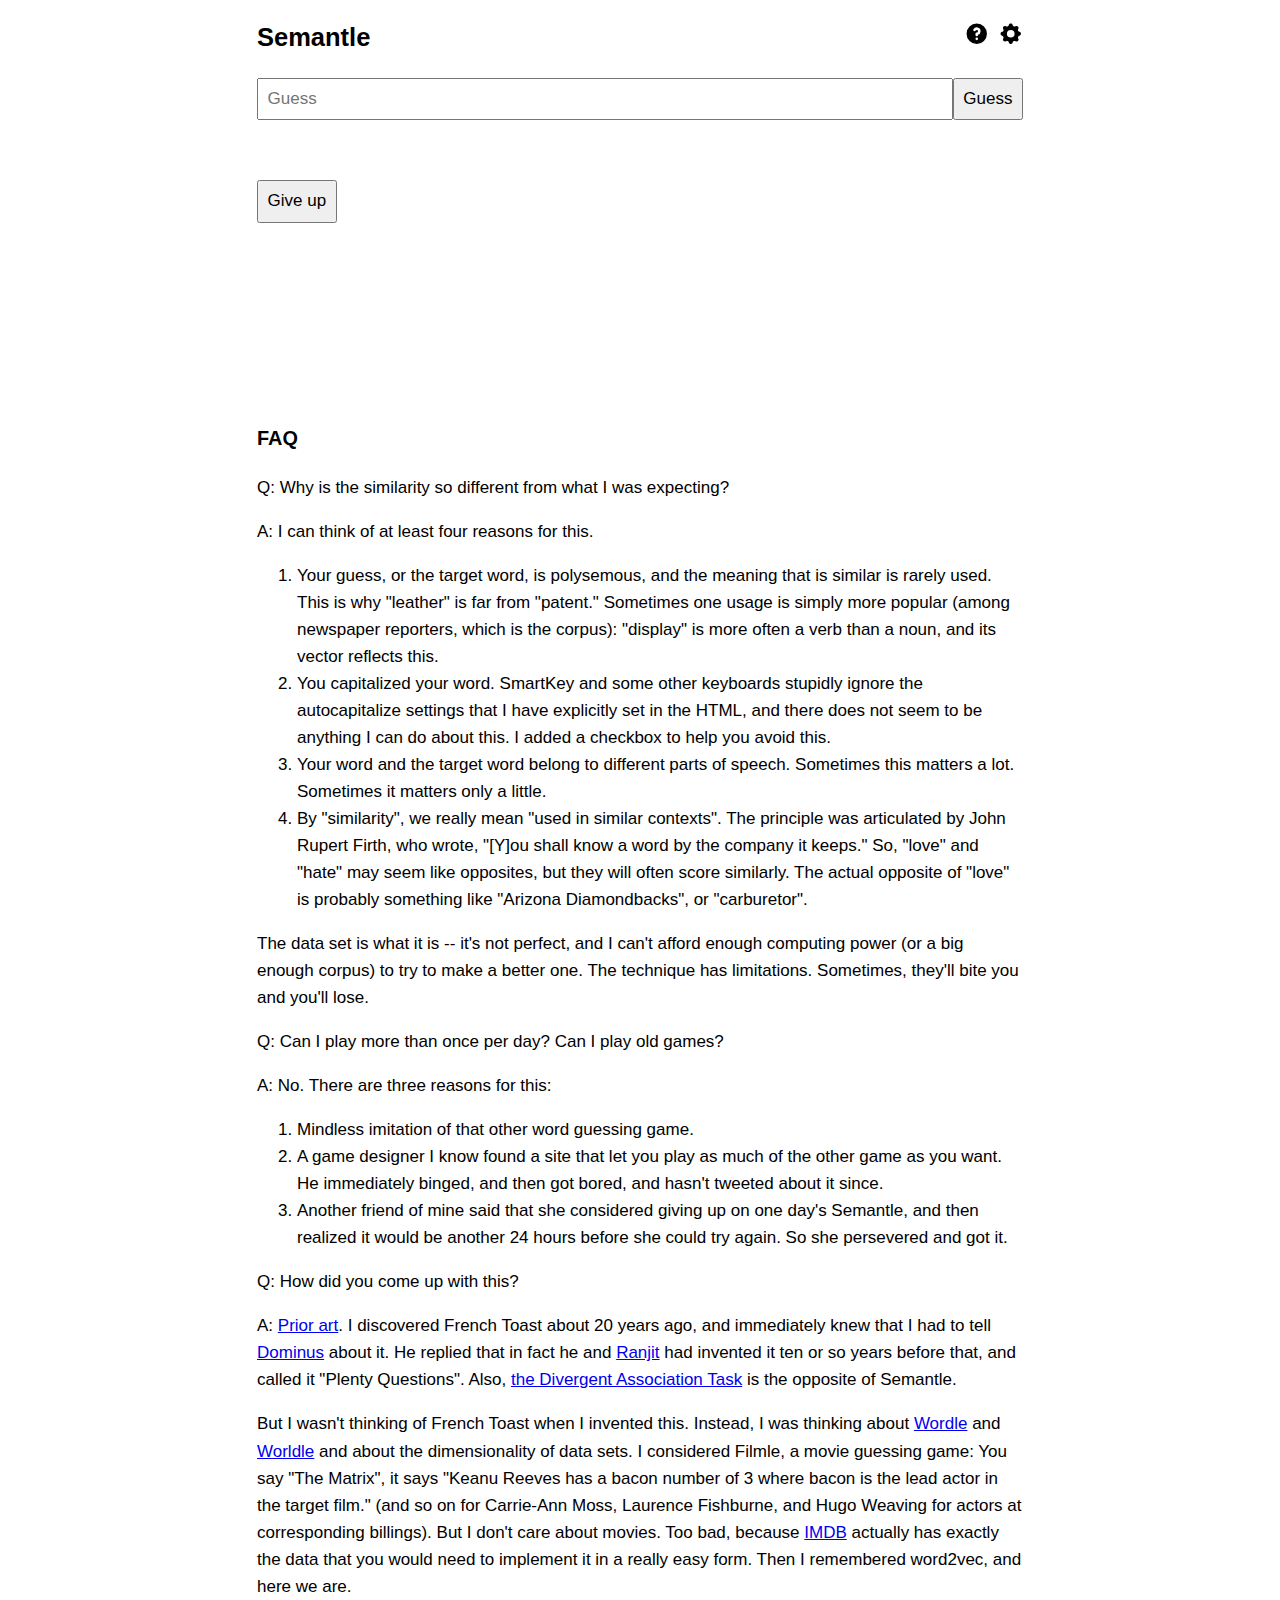
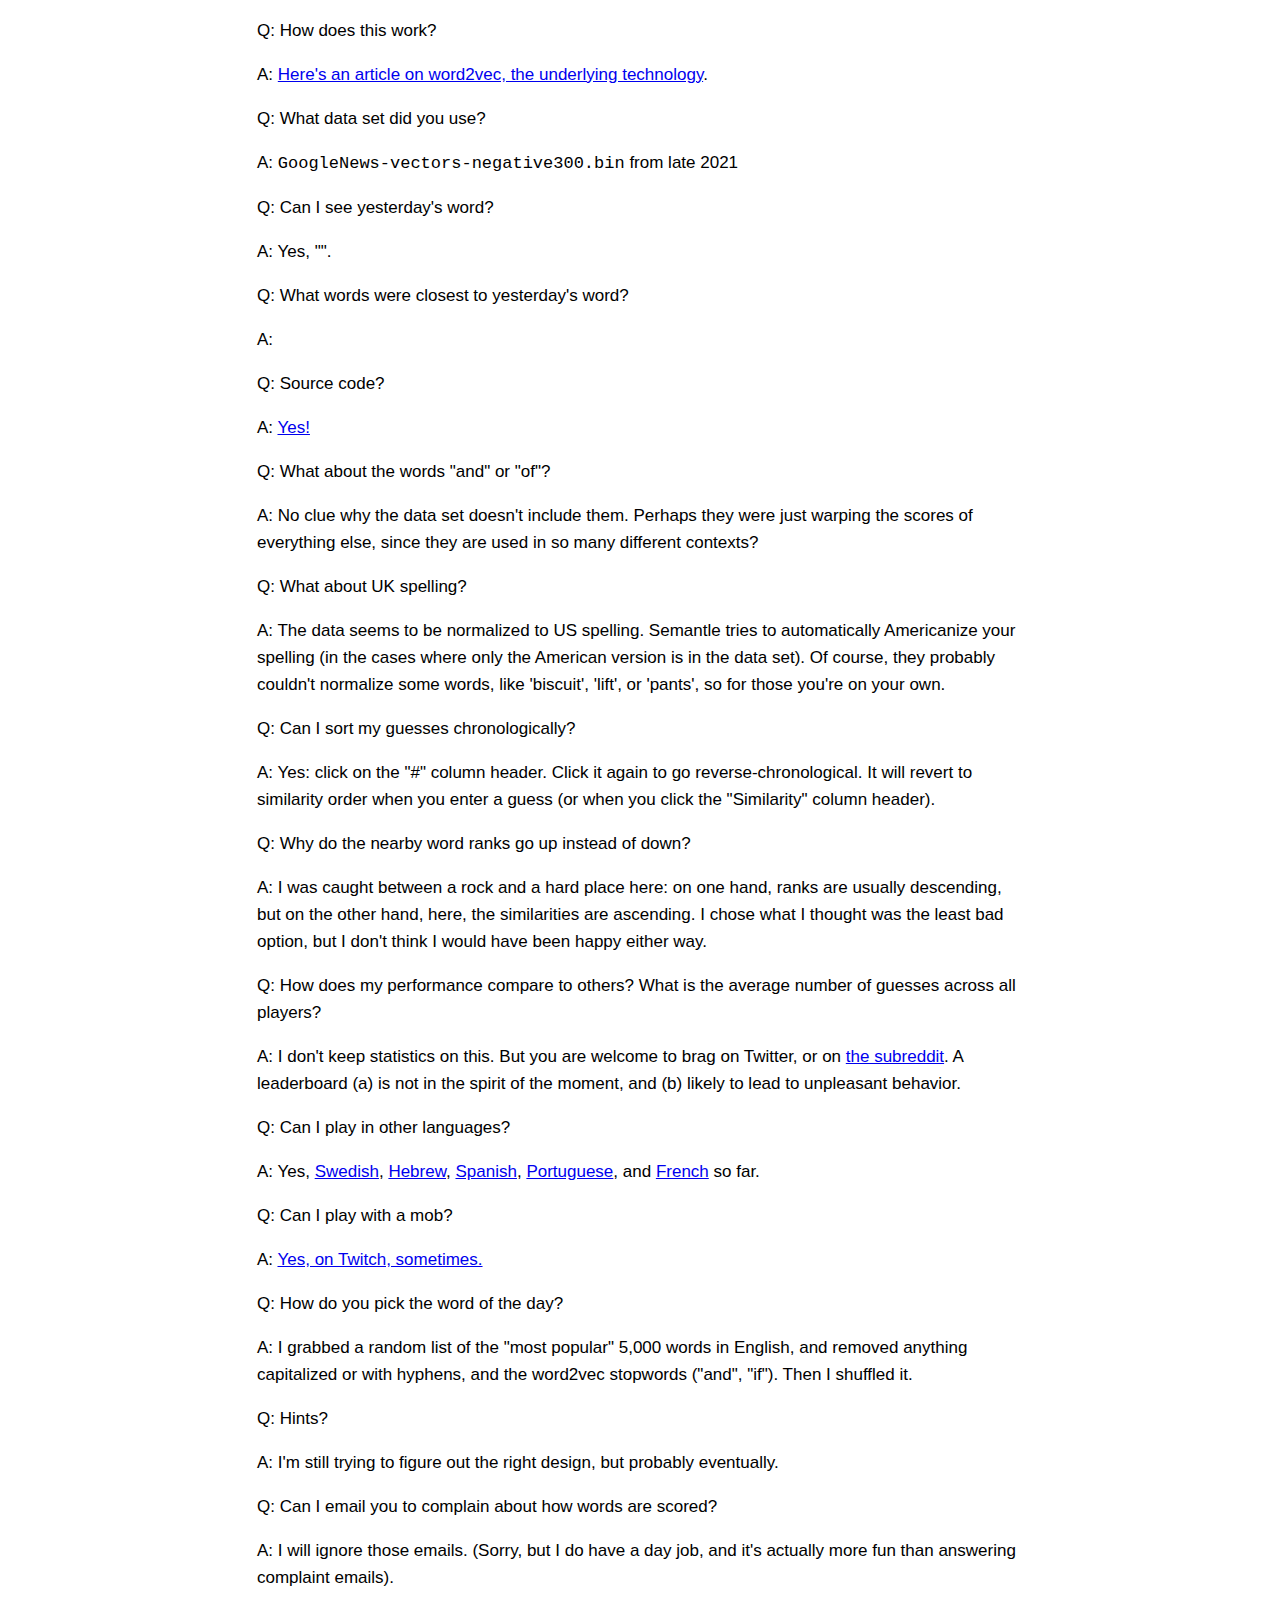
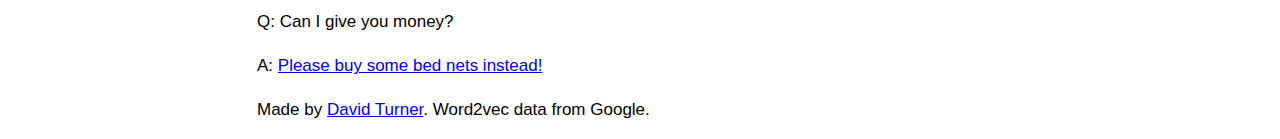
==== commit 753e025d: "slight wording changes" ====
--- a/static/index.html
+++ b/static/index.html
@@ -28,37 +28,35 @@
     <header>
       <h2>Semantle</h2>
       <nav id="menu">
-        <button id="rules-button">
-          <svg xmlns="http://www.w3.org/2000/svg" viewBox="0 0 20 20" fill="currentColor" role="img">
-            <title>Rules</title>
+        <button id="rules-button" aria-label="Rules">
+          <svg xmlns="http://www.w3.org/2000/svg" viewBox="0 0 20 20" fill="currentColor" aria-hidden="true">
             <path fill-rule="evenodd" d="M18 10a8 8 0 11-16 0 8 8 0 0116 0zm-8-3a1 1 0 00-.867.5 1 1 0 11-1.731-1A3 3 0 0113 8a3.001 3.001 0 01-2 2.83V11a1 1 0 11-2 0v-1a1 1 0 011-1 1 1 0 100-2zm0 8a1 1 0 100-2 1 1 0 000 2z" clip-rule="evenodd"/>
           </svg>          
         </button>
-        <button id="settings-button">
-          <svg xmlns="http://www.w3.org/2000/svg" viewBox="0 0 20 20" fill="currentColor" role="img">
-            <title>Settings</title>
+        <button id="settings-button" aria-label="Settings">
+          <svg xmlns="http://www.w3.org/2000/svg" viewBox="0 0 20 20" fill="currentColor" aria-hidden="true">
             <path fill-rule="evenodd" d="M11.49 3.17c-.38-1.56-2.6-1.56-2.98 0a1.532 1.532 0 01-2.286.948c-1.372-.836-2.942.734-2.106 2.106.54.886.061 2.042-.947 2.287-1.561.379-1.561 2.6 0 2.978a1.532 1.532 0 01.947 2.287c-.836 1.372.734 2.942 2.106 2.106a1.532 1.532 0 012.287.947c.379 1.561 2.6 1.561 2.978 0a1.533 1.533 0 012.287-.947c1.372.836 2.942-.734 2.106-2.106a1.533 1.533 0 01.947-2.287c1.561-.379 1.561-2.6 0-2.978a1.532 1.532 0 01-.947-2.287c.836-1.372-.734-2.942-2.106-2.106a1.532 1.532 0 01-2.287-.947zM10 13a3 3 0 100-6 3 3 0 000 6z" clip-rule="evenodd"/>
           </svg>          
         </button>
       </nav>
     </header>
     <div class="dialog-underlay" id="rules-underlay">
-      <div class="dialog" id="rules" aria-labelledby="rules-heading" aria-modal="true">
-        <button class="dialog-close" id="rules-close">&times;</button>
+      <div class="dialog" id="rules" aria-labelledby="rules-heading" aria-modal="true" role="dialog">
+        <button class="dialog-close" id="rules-close" aria-label="Close">&times;</button>
         <div class="dialog-content" id="rules-content">
           <h3 id="rules-heading">Guess the secret word</h3>
           <p>
-            Each guess must be a word (of any length).  Some short phrases
-            are also allowed (e.g. San Juan or id est). The game will tell
-            you how semantically similar it thinks your word is to the
-            secret word.  Unlike that other word game, it's not about the
-            spelling; it's about the meaning. The similarity value comes
-            from Word2vec.  The highest possible similarity is 100
-            (indicating that the words are identical and you have won). The
-            lowest in theory is -100, but in practice the lowest is
-            something like -34.  By "semantically similar", I mean, roughly
-            "used in the context of similar words, in a database of news
-            articles."
+            Each guess must be a word (or short phrase like San Juan
+            or id est). Semantle will tell you how semantically
+            similar it thinks your word is to the secret word.  Unlike
+            that other word game, it's not about the spelling; it's
+            about the meaning. The similarity value comes from
+            Word2vec.  The highest possible similarity is 100
+            (indicating that the words are identical and you have
+            won). The lowest in theory is -100, but in practice the
+            lowest is something like -34.  By "semantically similar",
+            I mean, roughly "used in the context of similar words, in
+            a database of news articles."
           </p>
           <p>
             Secret words may be any part of speech, but will always be
@@ -91,7 +89,7 @@
       </div>
     </div>
     <p id="similarity-story"> </p>
-    <div id="error" style="color:#ff0000"></div>
+    <div id="error" aria-live="assertive"></div>
     <form id="form" autocorrect="off" autocapitalize="none"
           autocomplete="off">
       <div id="guess-wrapper">
@@ -101,11 +99,11 @@
         <input type="submit" value="Guess" id="guess-btn">
       </div>
     </form>
-    <div id="response"></div>
+    <div id="response" aria-live="assertive"></div>
     <div style="display:none">
       <input type="text" id="share" />
     </div>
-    <table id="guesses">
+    <table aria-live="polite" id="guesses" role="log">
     </table>
   
 
@@ -115,7 +113,7 @@
 <h3 id="faq">FAQ</h3>
 
     <p> Q: Why is the similarity so different from what I was expecting?</p>
-    <p> A: I can think of at least three reasons for this. </p>
+    <p> A: I can think of at least four reasons for this. </p>
     <ol>
       <li>Your guess, or the target word, is polysemous, and the
         meaning that is similar is rarely used. This is why "leather"
@@ -131,12 +129,18 @@
       <li>Your word and the target word belong to different parts of
         speech.  Sometimes this matters a lot.  Sometimes it matters
         only a little.</li>
+      <li>By "similarity", we really mean "used in similar contexts".
+        The principle was articulated by John Rupert Firth, who wrote,
+        "[Y]ou shall know a word by the company it keeps."  So, "love"
+        and "hate" may seem like opposites, but they will often score
+        similarly.  The actual opposite of "love" is probably something
+        like "Arizona Diamondbacks", or "carburetor".</li>
     </ol>
     <p> The data set is what it is -- it's not perfect, and I can't
     afford enough computing power (or a big enough corpus) to try to
     make a better one.  The technique has limitations.  Sometimes,
     they'll bite you and you'll lose.</p>
-    <p> Q: Can I play more than once per day? </p>
+    <p> Q: Can I play more than once per day?  Can I play old games? </p>
     <p> A: No.  There are three reasons for this:</p>
       <ol>
         <li>Mindless imitation of that other word guessing game.</li>
@@ -227,14 +231,16 @@
     probably eventually.</p>
     <p> Q: Can I email you to complain about how words are scored? </p>
     <p> A: I will ignore those emails.  (Sorry, but I do have a day
-    job, and it's actually more fun than answering complaint emails).</p>
+      job, and it's actually more fun than answering complaint emails).</p>
+    <p> Q: Can I give you money?</p>
+    <p> A: <a href="https://www.againstmalaria.com/Fundraiser.aspx?FundraiserID=8700">Please buy some bed nets instead!</a></p>
 
 
     <div>Made by <a href="mailto:novalis@novalis.org">David Turner</a>.  Word2vec data from Google.</div>
   </footer>
   <div class="dialog-underlay" id="settings-underlay">
-    <div class="dialog" id="settings" aria-labelledby="settings-heading" aria-modal="true">
-      <button class="dialog-close" id="settings-close">&times;</button>
+    <div class="dialog" id="settings" aria-labelledby="settings-heading" aria-modal="true" role="dialog">
+      <button class="dialog-close" id="settings-close" aria-label="Close">&times;</button>
       <div class="dialog-content" id="settings-content">
         <div>
           <input type="checkbox" name="dark-mode" value="dark-mode" id="dark-mode" />
@@ -248,8 +254,7 @@
     </div>
   </div>
   <template id="x-icon">
-    <svg xmlns="http://www.w3.org/2000/svg" viewBox="0 0 20 20" fill="currentColor" role="img">
-      <title>Close</title>
+    <svg xmlns="http://www.w3.org/2000/svg" viewBox="0 0 20 20" fill="currentColor" aria-hidden="true">
       <path fill-rule="evenodd" d="M4.293 4.293a1 1 0 011.414 0L10 8.586l4.293-4.293a1 1 0 111.414 1.414L11.414 10l4.293 4.293a1 1 0 01-1.414 1.414L10 11.414l-4.293 4.293a1 1 0 01-1.414-1.414L8.586 10 4.293 5.707a1 1 0 010-1.414z" clip-rule="evenodd"/>
     </svg>
   </template>
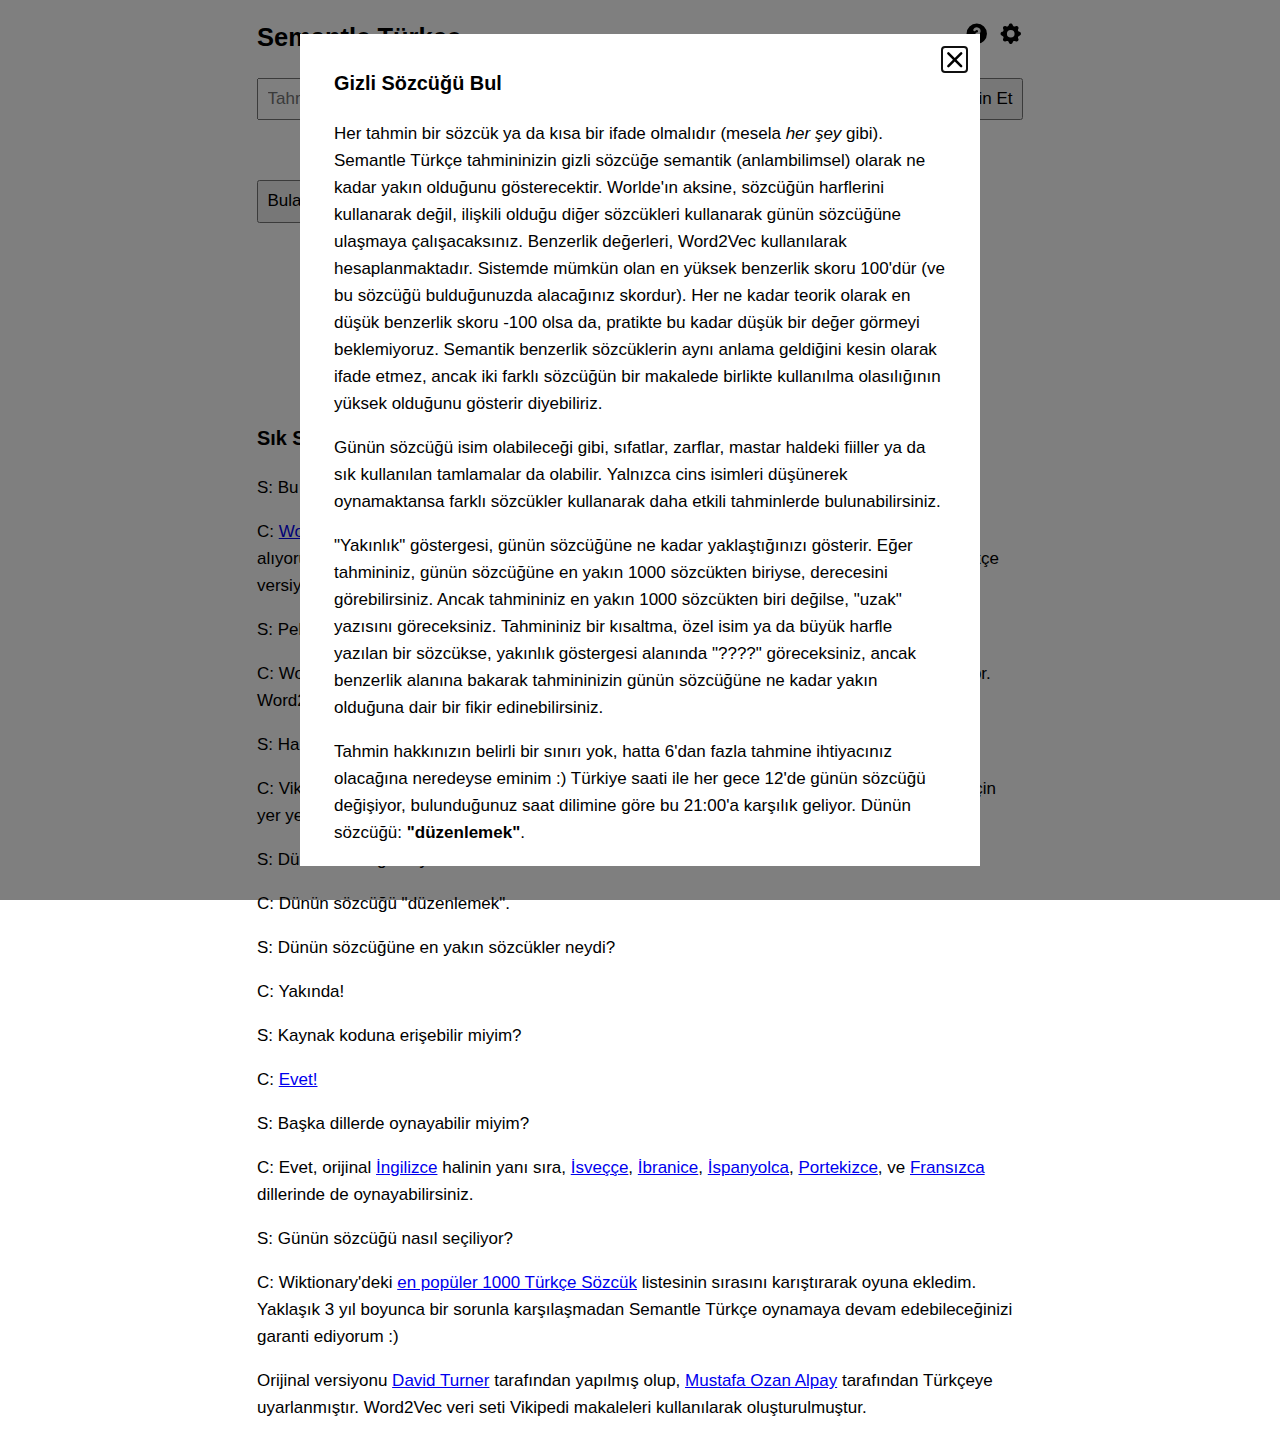
==== commit fd754d60: "translate english texts to turkish" ====
--- a/static/index.html
+++ b/static/index.html
@@ -1,12 +1,11 @@
 <!DOCTYPE html>
-<html lang="en">
-  <head>
+<html lang="tr">
+<head>
     <meta charset="utf-8">
     <meta name="viewport" content="width=device-width, initial-scale=1, maximum-scale=1">
-    <title>Semantle</title>
+    <title>Semantle Türkçe</title>
     <script src="assets/js/secretWords.js?2"></script>
     <script src="assets/js/clipboard.js"></script>
-    <script src="assets/js/british_spellings.js"></script>
     <link rel="stylesheet" href="assets/styles.css">
     <link rel="icon" type="image/png" sizes="32x32" href="assets/favicon-32x32.png">
     <link rel="icon" type="image/png" sizes="16x16" href="assets/favicon-16x16.png">
@@ -20,243 +19,150 @@
     This program is distributed in the hope that it will be useful, but WITHOUT ANY WARRANTY; without even the implied warranty of MERCHANTABILITY or FITNESS FOR A PARTICULAR PURPOSE. See the GNU General Public License for more details.
 
     You should have received a copy of the GNU General Public License along with this program. If not, see <https://www.gnu.org/licenses/>.
+
+    Forked by Mustafa Ozan Alpay (frozsgy) and adapted to fit with the Turkish language.
 -->
-  </head>
-  <body>
-    <!-- place this script after body so it can reference it -->
-    <script src="assets/js/semantle.js"></script>
-    <header>
-      <h2>Semantle</h2>
-      <nav id="menu">
+</head>
+<body>
+<!-- place this script after body so it can reference it -->
+<script src="assets/js/semantle.js"></script>
+<header>
+    <h2>Semantle Türkçe</h2>
+    <nav id="menu">
         <button id="rules-button" aria-label="Rules">
-          <svg xmlns="http://www.w3.org/2000/svg" viewBox="0 0 20 20" fill="currentColor" aria-hidden="true">
-            <path fill-rule="evenodd" d="M18 10a8 8 0 11-16 0 8 8 0 0116 0zm-8-3a1 1 0 00-.867.5 1 1 0 11-1.731-1A3 3 0 0113 8a3.001 3.001 0 01-2 2.83V11a1 1 0 11-2 0v-1a1 1 0 011-1 1 1 0 100-2zm0 8a1 1 0 100-2 1 1 0 000 2z" clip-rule="evenodd"/>
-          </svg>          
+            <svg xmlns="http://www.w3.org/2000/svg" viewBox="0 0 20 20" fill="currentColor" aria-hidden="true">
+                <path fill-rule="evenodd"
+                      d="M18 10a8 8 0 11-16 0 8 8 0 0116 0zm-8-3a1 1 0 00-.867.5 1 1 0 11-1.731-1A3 3 0 0113 8a3.001 3.001 0 01-2 2.83V11a1 1 0 11-2 0v-1a1 1 0 011-1 1 1 0 100-2zm0 8a1 1 0 100-2 1 1 0 000 2z"
+                      clip-rule="evenodd"/>
+            </svg>
         </button>
         <button id="settings-button" aria-label="Settings">
-          <svg xmlns="http://www.w3.org/2000/svg" viewBox="0 0 20 20" fill="currentColor" aria-hidden="true">
-            <path fill-rule="evenodd" d="M11.49 3.17c-.38-1.56-2.6-1.56-2.98 0a1.532 1.532 0 01-2.286.948c-1.372-.836-2.942.734-2.106 2.106.54.886.061 2.042-.947 2.287-1.561.379-1.561 2.6 0 2.978a1.532 1.532 0 01.947 2.287c-.836 1.372.734 2.942 2.106 2.106a1.532 1.532 0 012.287.947c.379 1.561 2.6 1.561 2.978 0a1.533 1.533 0 012.287-.947c1.372.836 2.942-.734 2.106-2.106a1.533 1.533 0 01.947-2.287c1.561-.379 1.561-2.6 0-2.978a1.532 1.532 0 01-.947-2.287c.836-1.372-.734-2.942-2.106-2.106a1.532 1.532 0 01-2.287-.947zM10 13a3 3 0 100-6 3 3 0 000 6z" clip-rule="evenodd"/>
-          </svg>          
+            <svg xmlns="http://www.w3.org/2000/svg" viewBox="0 0 20 20" fill="currentColor" aria-hidden="true">
+                <path fill-rule="evenodd"
+                      d="M11.49 3.17c-.38-1.56-2.6-1.56-2.98 0a1.532 1.532 0 01-2.286.948c-1.372-.836-2.942.734-2.106 2.106.54.886.061 2.042-.947 2.287-1.561.379-1.561 2.6 0 2.978a1.532 1.532 0 01.947 2.287c-.836 1.372.734 2.942 2.106 2.106a1.532 1.532 0 012.287.947c.379 1.561 2.6 1.561 2.978 0a1.533 1.533 0 012.287-.947c1.372.836 2.942-.734 2.106-2.106a1.533 1.533 0 01.947-2.287c1.561-.379 1.561-2.6 0-2.978a1.532 1.532 0 01-.947-2.287c.836-1.372-.734-2.942-2.106-2.106a1.532 1.532 0 01-2.287-.947zM10 13a3 3 0 100-6 3 3 0 000 6z"
+                      clip-rule="evenodd"/>
+            </svg>
         </button>
-      </nav>
-    </header>
-    <div class="dialog-underlay" id="rules-underlay">
-      <div class="dialog" id="rules" aria-labelledby="rules-heading" aria-modal="true" role="dialog">
-        <button class="dialog-close" id="rules-close" aria-label="Close">&times;</button>
+    </nav>
+</header>
+<div class="dialog-underlay" id="rules-underlay">
+    <div class="dialog" id="rules" aria-labelledby="rules-heading" aria-modal="true" role="dialog">
+        <button class="dialog-close" id="rules-close" aria-label="Kapat">&times;</button>
         <div class="dialog-content" id="rules-content">
-          <h3 id="rules-heading">Guess the secret word</h3>
-          <p>
-            Each guess must be a word (or short phrase like San Juan
-            or id est). Semantle will tell you how semantically
-            similar it thinks your word is to the secret word.  Unlike
-            that other word game, it's not about the spelling; it's
-            about the meaning. The similarity value comes from
-            Word2vec.  The highest possible similarity is 100
-            (indicating that the words are identical and you have
-            won). The lowest in theory is -100, but in practice the
-            lowest is something like -34.  By "semantically similar",
-            I mean, roughly "used in the context of similar words, in
-            a database of news articles."
-          </p>
-          <p>
-            Secret words may be any part of speech, but will always be
-            single words.  It's tempting to think only of nouns, since that
-            is how normal semantic word-guessing games work.  Don't get
-            caught in the trap!  Since our Word2vec data set contains some
-            proper nouns, guesses are case-sensitive.  But I removed all but
-            lower-case words from the secret word set, and if your word
-            matches the secret word but for case, you win anyway.  So if you
-            want to know if the word is more like nice
-            or <a href="https://en.wikipedia.org/wiki/Nice">Nice</a>, you
-            can ask about both.
-          </p>
-          <p>
-            The "Getting close" indicator tells you how close you are --if
-            your word is one of the 1,000 nearest normal words to the target
-            word, the rank will be given (1000 is the target word itself).
-            If your word is not one of the nearest 1000, you're "cold". (By
-            "normal" words", I mean non-capitalized words that appears in a
-            very large English word list; there are lots of capitalized,
-            misspelled, or obscure words that might be close but that won't
-            get a ranking.  Those get marked with "????").
-          </p>
-          <p>
-            You will need more than six guesses.  You will probably need
-            dozens of guesses. <b>There's a new word every day</b>, where
-            a day starts at midnight UTC <span id="localtime"></span>. <span id="yesterday"></span>
-          </p>
+            <h3 id="rules-heading">Gizli Sözcüğü Bul</h3>
+            <p>
+                Her tahmin bir sözcük ya da kısa bir ifade olmalıdır (mesela <em>her şey</em> gibi).
+                Semantle Türkçe tahmininizin gizli sözcüğe semantik (anlambilimsel) olarak ne kadar yakın olduğunu
+                gösterecektir. Worlde'ın aksine, sözcüğün harflerini kullanarak değil, ilişkili olduğu diğer sözcükleri
+                kullanarak günün sözcüğüne ulaşmaya çalışacaksınız. Benzerlik değerleri, Word2Vec kullanılarak
+                hesaplanmaktadır. Sistemde mümkün olan en yüksek benzerlik skoru 100'dür (ve bu sözcüğü bulduğunuzda
+                alacağınız skordur). Her ne kadar teorik olarak en düşük benzerlik skoru -100 olsa da, pratikte bu kadar
+                düşük bir değer görmeyi beklemiyoruz. Semantik benzerlik sözcüklerin aynı anlama geldiğini kesin olarak
+                ifade etmez, ancak iki farklı sözcüğün bir makalede birlikte kullanılma olasılığının yüksek olduğunu
+                gösterir diyebiliriz.
+            </p>
+            <p>
+                Günün sözcüğü isim olabileceği gibi, sıfatlar, zarflar, mastar haldeki fiiller ya da sık kullanılan
+                tamlamalar da olabilir. Yalnızca cins isimleri düşünerek oynamaktansa farklı sözcükler kullanarak daha
+                etkili tahminlerde bulunabilirsiniz.
+            </p>
+            <p>
+                "Yakınlık" göstergesi, günün sözcüğüne ne kadar yaklaştığınızı gösterir. Eğer tahmininiz, günün
+                sözcüğüne en yakın 1000 sözcükten biriyse, derecesini görebilirsiniz. Ancak tahmininiz en yakın 1000
+                sözcükten biri değilse, "uzak" yazısını göreceksiniz. Tahmininiz bir kısaltma, özel isim ya da büyük
+                harfle yazılan bir sözcükse, yakınlık göstergesi alanında "????" göreceksiniz, ancak benzerlik alanına
+                bakarak tahmininizin günün sözcüğüne ne kadar yakın olduğuna dair bir fikir edinebilirsiniz.
+            </p>
+            <p>
+                Tahmin hakkınızın belirli bir sınırı yok, hatta 6'dan fazla tahmine ihtiyacınız olacağına neredeyse
+                eminim :) Türkiye saati ile her gece 12'de günün sözcüğü değişiyor, bulunduğunuz saat dilimine göre bu
+                <span id="localtime"></span>. <span id="yesterday"></span>
+            </p>
         </div>
-      </div>
     </div>
-    <p id="similarity-story"> </p>
-    <div id="error" aria-live="assertive"></div>
-    <form id="form" autocorrect="off" autocapitalize="none"
-          autocomplete="off">
-      <div id="guess-wrapper">
-        <input placeholder="Guess" autocorrect="off" autocapitalize="none"
-        autocomplete="off"
-        type="text" id="guess">
-        <input type="submit" value="Guess" id="guess-btn">
-      </div>
-    </form>
-    <div id="response" aria-live="assertive"></div>
-    <div style="display:none">
-      <input type="text" id="share" />
+</div>
+<p id="similarity-story"></p>
+<div id="error" aria-live="assertive"></div>
+<form id="form" autocorrect="off" autocapitalize="none"
+      autocomplete="off">
+    <div id="guess-wrapper">
+        <input placeholder="Tahmin" autocorrect="off" autocapitalize="none"
+               autocomplete="off"
+               type="text" id="guess">
+        <input type="submit" value="Tahmin Et" id="guess-btn">
     </div>
-    <table aria-live="polite" id="guesses" role="log">
-    </table>
-  
+</form>
+<div id="response" aria-live="assertive"></div>
+<div style="display:none">
+    <input type="text" id="share"/>
+</div>
+<table aria-live="polite" id="guesses" role="log">
+</table>
 
-  <input type="button" value="Give up" id="give-up-btn">
+
+<input type="button" value="Bulamadım :/" id="give-up-btn">
 
 <footer>
-<h3 id="faq">FAQ</h3>
+    <h3 id="faq">Sık Sorulan Sorular</h3>
 
-    <p> Q: Why is the similarity so different from what I was expecting?</p>
-    <p> A: I can think of at least four reasons for this. </p>
-    <ol>
-      <li>Your guess, or the target word, is polysemous, and the
-        meaning that is similar is rarely used. This is why "leather"
-        is far from "patent."  Sometimes one usage is simply more
-        popular (among newspaper reporters, which is the corpus):
-        "display" is more often a verb than a noun, and its vector
-        reflects this.</li>
-      <li id="capitalized-faq">You capitalized your word.  SmartKey and some other
-        keyboards stupidly ignore the autocapitalize settings that I
-        have explicitly set in the HTML, and there does not seem to
-        be anything I can do about this.  I added a checkbox to help
-        you avoid this.</li>
-      <li>Your word and the target word belong to different parts of
-        speech.  Sometimes this matters a lot.  Sometimes it matters
-        only a little.</li>
-      <li>By "similarity", we really mean "used in similar contexts".
-        The principle was articulated by John Rupert Firth, who wrote,
-        "[Y]ou shall know a word by the company it keeps."  So, "love"
-        and "hate" may seem like opposites, but they will often score
-        similarly.  The actual opposite of "love" is probably something
-        like "Arizona Diamondbacks", or "carburetor".</li>
-    </ol>
-    <p> The data set is what it is -- it's not perfect, and I can't
-    afford enough computing power (or a big enough corpus) to try to
-    make a better one.  The technique has limitations.  Sometimes,
-    they'll bite you and you'll lose.</p>
-    <p> Q: Can I play more than once per day?  Can I play old games? </p>
-    <p> A: No.  There are three reasons for this:</p>
-      <ol>
-        <li>Mindless imitation of that other word guessing game.</li>
-        <li>A game designer I know found a site that let you play as much of the other game as you want.  He immediately binged, and then got bored, and hasn't tweeted about it since.</li>
-        <li>Another friend of mine said that she considered giving up on one day's Semantle, and then realized it would be another 24 hours before she could try again.  So she persevered and got it.</li>
-      </ol>
+    <p> S: Bu fikir aklına nereden geldi?</p>
+    <p> C: <a href="https://www.powerlanguage.co.uk/wordle/">Wordle</a> bağımlısıyım! Her gün
+        yeni bir versiyonunu keşfediyorum ve oynamaktan büyük keyif alıyorum. Geçtiğimiz günlerde
+        Twitter'da <a href="https://semantle.novalis.org/">Semantle</a>'ı görünce oldukça hoşuma gitti ve henüz Türkçe
+        versiyonunun olmadığını
+        görünce kolları sıvayıp işe koyuldum.
 
-    <p> Q: How did you come up with this?</p>
-    <p>
-      A:
-      <a href="http://www.topped-with-meat.com/connector/frenchtoast.html">Prior
-      art</a>. I discovered French Toast about 20 years ago, and
-      immediately knew that I had to
-      tell <a href="https://blog.plover.com/">Dominus</a> about it.
-      He replied that in fact he
-      and <a href="https://moonmilk.com/">Ranjit</a> had invented it
-      ten or so years before that, and called it "Plenty Questions".
-      Also, <a href="https://www.datcreativity.com/task">the Divergent
-      Association Task</a> is the opposite of Semantle.
-    </p>
-    <p>
-      But I wasn't thinking of French Toast when I invented this.
-      Instead, I was thinking
-      about <a href="https://www.powerlanguage.co.uk/wordle/">Wordle</a>
-      and <a href="https://worldle.teuteuf.fr/">Worldle</a> and about
-      the dimensionality of data sets.  I considered Filmle, a movie
-      guessing game: You say "The Matrix", it says "Keanu Reeves has a
-      bacon number of 3 where bacon is the lead actor in the target
-      film." (and so on for Carrie-Ann Moss, Laurence Fishburne, and
-      Hugo Weaving for actors at corresponding billings).  But I don't
-      care about movies.  Too bad,
-      because <a href="https://www.imdb.com/interfaces/">IMDB</a>
-      actually has exactly the data that you would need to implement
-      it in a really easy form.  Then I remembered word2vec, and here
-      we are.
-    </p>
-    <p> Q: How does this work? </p>
-    <p> A: <a href="https://towardsdatascience.com/word2vec-explained-49c52b4ccb71">Here's an article on word2vec, the underlying technology</a>.
-    <p> Q: What data set did you use? </p>
-    <p> A: <tt>GoogleNews-vectors-negative300.bin</tt> from late 2021</p>
-    <p> Q: Can I see yesterday's word?  </p>
-    <p> A: Yes, "<span id="yesterday2"></span>". </p>
-    <p> Q: What words were closest to yesterday's word? </p>
-    <p> A: <span id="nearbyYesterday"></span>
-    <p> Q: Source code? </p>
-    <p> A: <a href="https://gitlab.com/novalis_dt/semantle">Yes!</a></p>
-    <p> Q: What about the words "and" or "of"?</p>
-    <p> A: No clue why the data set doesn't include them.  Perhaps
-      they were just warping the scores of everything else, since they
-      are used in so many different contexts?</p>
-    <p> Q: What about UK spelling?</p>
-    <p> A: The data seems to be normalized to US spelling.  Semantle
-      tries to automatically Americanize your spelling (in the cases
-      where only the American version is in the data set). Of course,
-      they probably couldn't normalize some words, like 'biscuit',
-      'lift', or 'pants', so for those you're on your own.</p>
-    <p> Q: Can I sort my guesses chronologically?</p>
-    <p> A: Yes: click on the "#" column header.  Click it again to go
-    reverse-chronological.  It will revert to similarity order when
-    you enter a guess (or when you click the "Similarity" column
-    header).
-    </p>
-    <p> Q: Why do the nearby word ranks go up instead of down? </p>
-    <p> A: I was caught between a rock and a hard place here: on one
-      hand, ranks are usually descending, but on the other hand, here,
-      the similarities are ascending. I chose what I thought was the
-      least bad option, but I don't think I would have been happy
-      either way. </p>
-    <p> Q: How does my performance compare to others?  What is
-    the average number of guesses across all players?</p>
-    <p> A: I don't keep statistics on this. But you are welcome to
-    brag on Twitter, or
-    on <a href="https://www.reddit.com/r/semantle">the subreddit</a>.
-    A leaderboard (a) is not in the spirit of the moment, and (b)
-    likely to lead to unpleasant behavior.</p>
-    <p> Q: Can I play in other languages? </p>
-    <p> A: Yes, <a href="https://swemantle.riddle.nu/">Swedish</a>,
-    <a href="https://semantle-he.herokuapp.com">Hebrew</a>, <a href="http://semantle-es.cgk.cl/">Spanish</a>, <a href="https://contexto.me/">Portuguese</a>,
-    and <a href="https://cemantix.herokuapp.com/">French</a> so far.</a> </p>
-    <p> Q: Can I play with a mob?</p>
-    <p> A: <a href="https://www.twitch.tv/intarective">Yes, on Twitch, sometimes.</a></p>
-    <p> Q: How do you pick the word of the day? </p>
-    <p> A: I grabbed a random list of the "most popular" 5,000 words
-    in English, and removed anything capitalized or with hyphens, and
-    the word2vec stopwords ("and", "if").  Then I shuffled it.</p>
-    <p> Q: Hints?</p>
-    <p> A: I'm still trying to figure out the right design, but
-    probably eventually.</p>
-    <p> Q: Can I email you to complain about how words are scored? </p>
-    <p> A: I will ignore those emails.  (Sorry, but I do have a day
-      job, and it's actually more fun than answering complaint emails).</p>
-    <p> Q: Can I give you money?</p>
-    <p> A: <a href="https://www.againstmalaria.com/Fundraiser.aspx?FundraiserID=8700">Please buy some bed nets instead!</a></p>
+    <p> S: Peki nasıl çalışıyor? </p>
+    <p> C: Word2Vec adında bir Doğal Dil İşleme aracıyla kelimeler arasındaki yakınlık ilişkisiyle çalışıyor.
+        Word2Vec hakkında bir şeyler okumak isterseniz, İngilizce bir kaynak olarak
+        <a href="https://towardsdatascience.com/word2vec-explained-49c52b4ccb71">burayı</a> önerebilirim.
+    <p> S: Hangi veri setini kullandın? </p>
+    <p> C: Vikipedi'deki makalelerden kendi veri setimi oluşturdum. Açıkçası biraz aceleci davrandığım için
+        yer yer hataları var ve bunun farkındayım. Fırsat buldukça düzeltmeye çalışacağım.</p>
+    <p> S: Dünün sözcüğü neydi? </p>
+    <p> C: Dünün sözcüğü "<span id="yesterday2"></span>". </p>
+    <p> S: Dünün sözcüğüne en yakın sözcükler neydi? </p>
+    <p> C: <span id="nearbyYesterday"></span>
+    <p> S: Kaynak koduna erişebilir miyim? </p>
+    <p> C: <a href="https://github.com/frozsgy/semantle-tr">Evet!</a></p>
+    <p> S: Başka dillerde oynayabilir miyim? </p>
+    <p> C: Evet, orijinal <a href="https://semantle.novalis.org/">İngilizce</a> halinin yanı sıra,
+        <a href="https://swemantle.riddle.nu/">İsveççe</a>,
+        <a href="https://semantle-he.herokuapp.com">İbranice</a>,
+        <a href="http://semantle-es.cgk.cl/">İspanyolca</a>,
+        <a href="https://contexto.me/">Portekizce</a>,
+        ve <a href="https://cemantix.herokuapp.com/">Fransızca</a> dillerinde de oynayabilirsiniz.</p>
+    <p> S: Günün sözcüğü nasıl seçiliyor? </p>
+    <p> C: Wiktionary'deki <a href="https://en.wiktionary.org/wiki/Wiktionary:Frequency_lists/Turkish">en popüler 1000
+        Türkçe Sözcük</a> listesinin sırasını karıştırarak oyuna ekledim. Yaklaşık 3 yıl boyunca bir sorunla
+        karşılaşmadan Semantle Türkçe oynamaya devam edebileceğinizi garanti ediyorum :)</p>
 
-
-    <div>Made by <a href="mailto:novalis@novalis.org">David Turner</a>.  Word2vec data from Google.</div>
-  </footer>
-  <div class="dialog-underlay" id="settings-underlay">
+    <div>Orijinal versiyonu <a href="mailto:novalis@novalis.org">David Turner</a> tarafından yapılmış olup, <a
+            href="https://twitter.com/moa_42">Mustafa Ozan Alpay</a> tarafından Türkçeye uyarlanmıştır. Word2Vec veri
+        seti Vikipedi makaleleri kullanılarak oluşturulmuştur.
+    </div>
+</footer>
+<div class="dialog-underlay" id="settings-underlay">
     <div class="dialog" id="settings" aria-labelledby="settings-heading" aria-modal="true" role="dialog">
-      <button class="dialog-close" id="settings-close" aria-label="Close">&times;</button>
-      <div class="dialog-content" id="settings-content">
-        <div>
-          <input type="checkbox" name="dark-mode" value="dark-mode" id="dark-mode" />
-          <label for="dark-mode">Dark mode</label>
+        <button class="dialog-close" id="settings-close" aria-label="Kapat">&times;</button>
+        <div class="dialog-content" id="settings-content">
+            <div>
+                <input type="checkbox" name="dark-mode" value="dark-mode" id="dark-mode"/>
+                <label for="dark-mode">Gece Modu</label>
+            </div>
+            <div>
+                <input type="checkbox" name="lower" value="lower" id="lower"/>
+                <label for="lower">Tüm harfleri küçük harfe dönüştür</label>
+            </div>
         </div>
-        <div>
-          <input type="checkbox" name="lower" value="lower" id="lower" />
-          <label for="lower">Treat all input as lowercase</label>  (<a id="capitalized-link" href="#capitalized-faq">see FAQ</a>)
-        </div>
-      </div>
     </div>
-  </div>
-  <template id="x-icon">
+</div>
+<template id="x-icon">
     <svg xmlns="http://www.w3.org/2000/svg" viewBox="0 0 20 20" fill="currentColor" aria-hidden="true">
-      <path fill-rule="evenodd" d="M4.293 4.293a1 1 0 011.414 0L10 8.586l4.293-4.293a1 1 0 111.414 1.414L11.414 10l4.293 4.293a1 1 0 01-1.414 1.414L10 11.414l-4.293 4.293a1 1 0 01-1.414-1.414L8.586 10 4.293 5.707a1 1 0 010-1.414z" clip-rule="evenodd"/>
+        <path fill-rule="evenodd"
+              d="M4.293 4.293a1 1 0 011.414 0L10 8.586l4.293-4.293a1 1 0 111.414 1.414L11.414 10l4.293 4.293a1 1 0 01-1.414 1.414L10 11.414l-4.293 4.293a1 1 0 01-1.414-1.414L8.586 10 4.293 5.707a1 1 0 010-1.414z"
+              clip-rule="evenodd"/>
     </svg>
-  </template>
-  </body>
+</template>
+</body>
 </html>
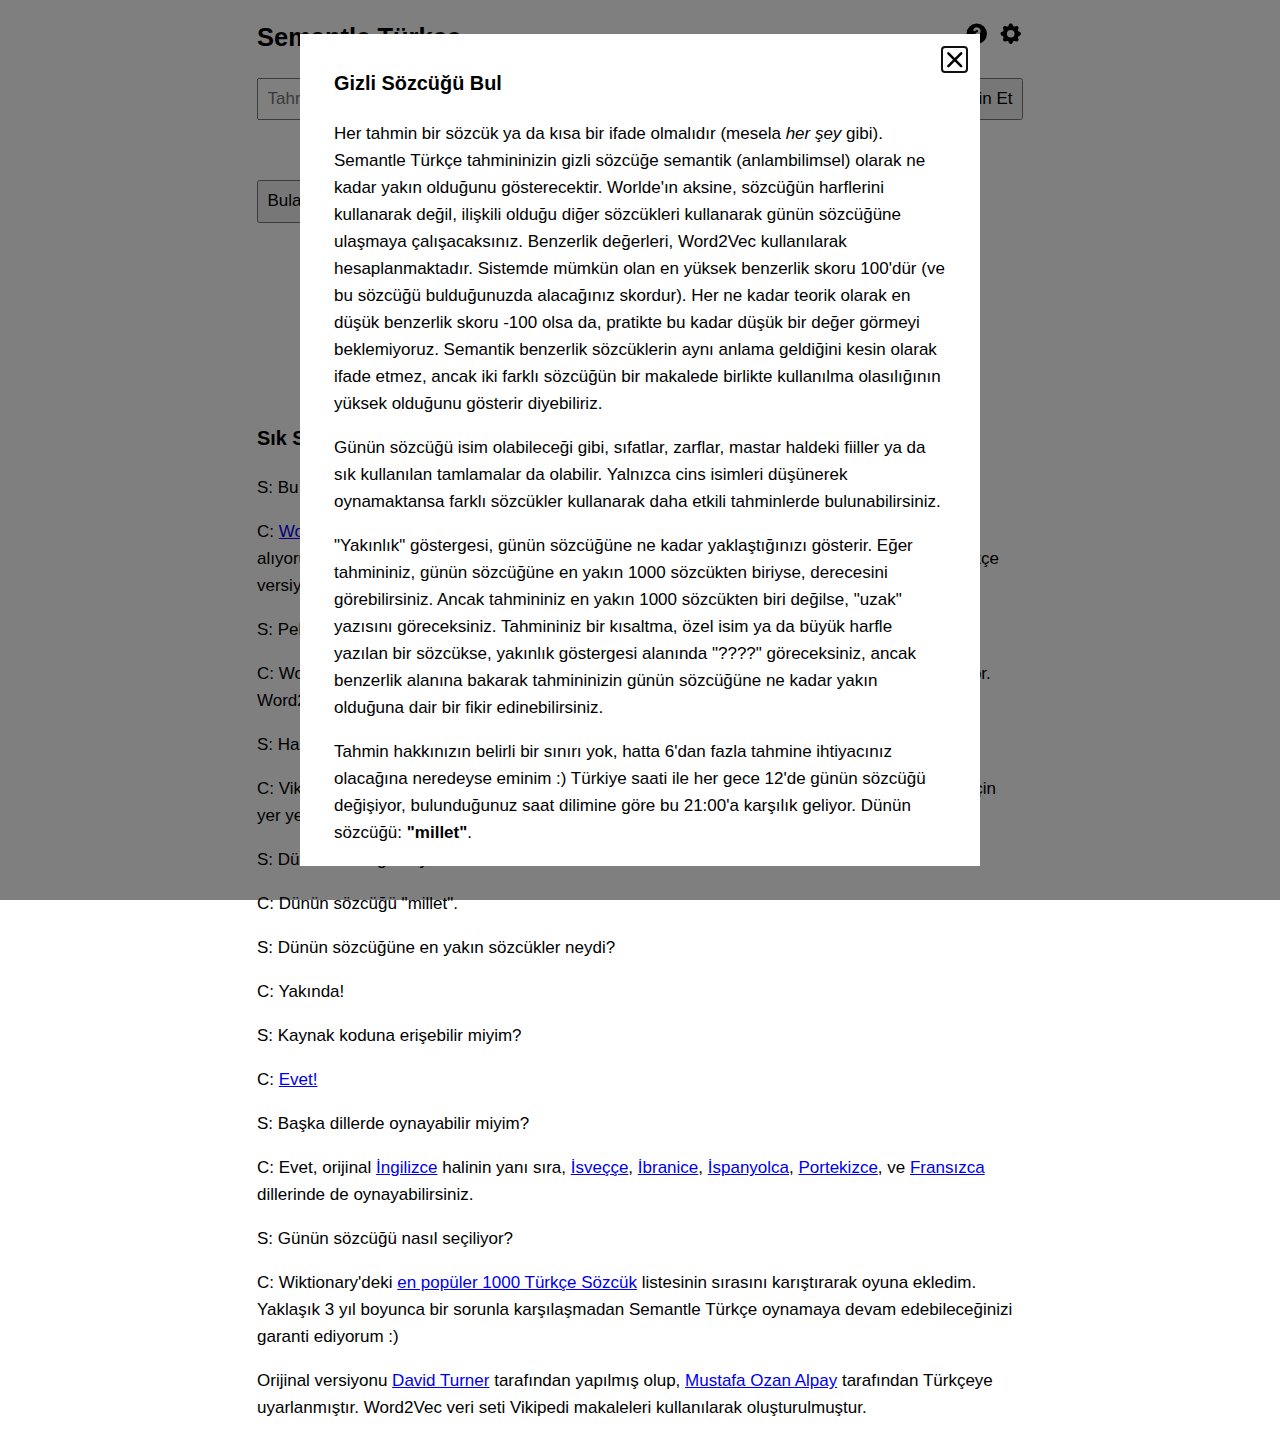
==== commit 6e50b956: "add google verification" ====
--- a/static/index.html
+++ b/static/index.html
@@ -22,6 +22,7 @@
 
     Forked by Mustafa Ozan Alpay (frozsgy) and adapted to fit with the Turkish language.
 -->
+    <meta name="google-site-verification" content="5p_-7hQW3WGKX-YTiZstPMWNpRs7lThEGSwjlzUT_Wc"/>
 </head>
 <body>
 <!-- place this script after body so it can reference it -->
